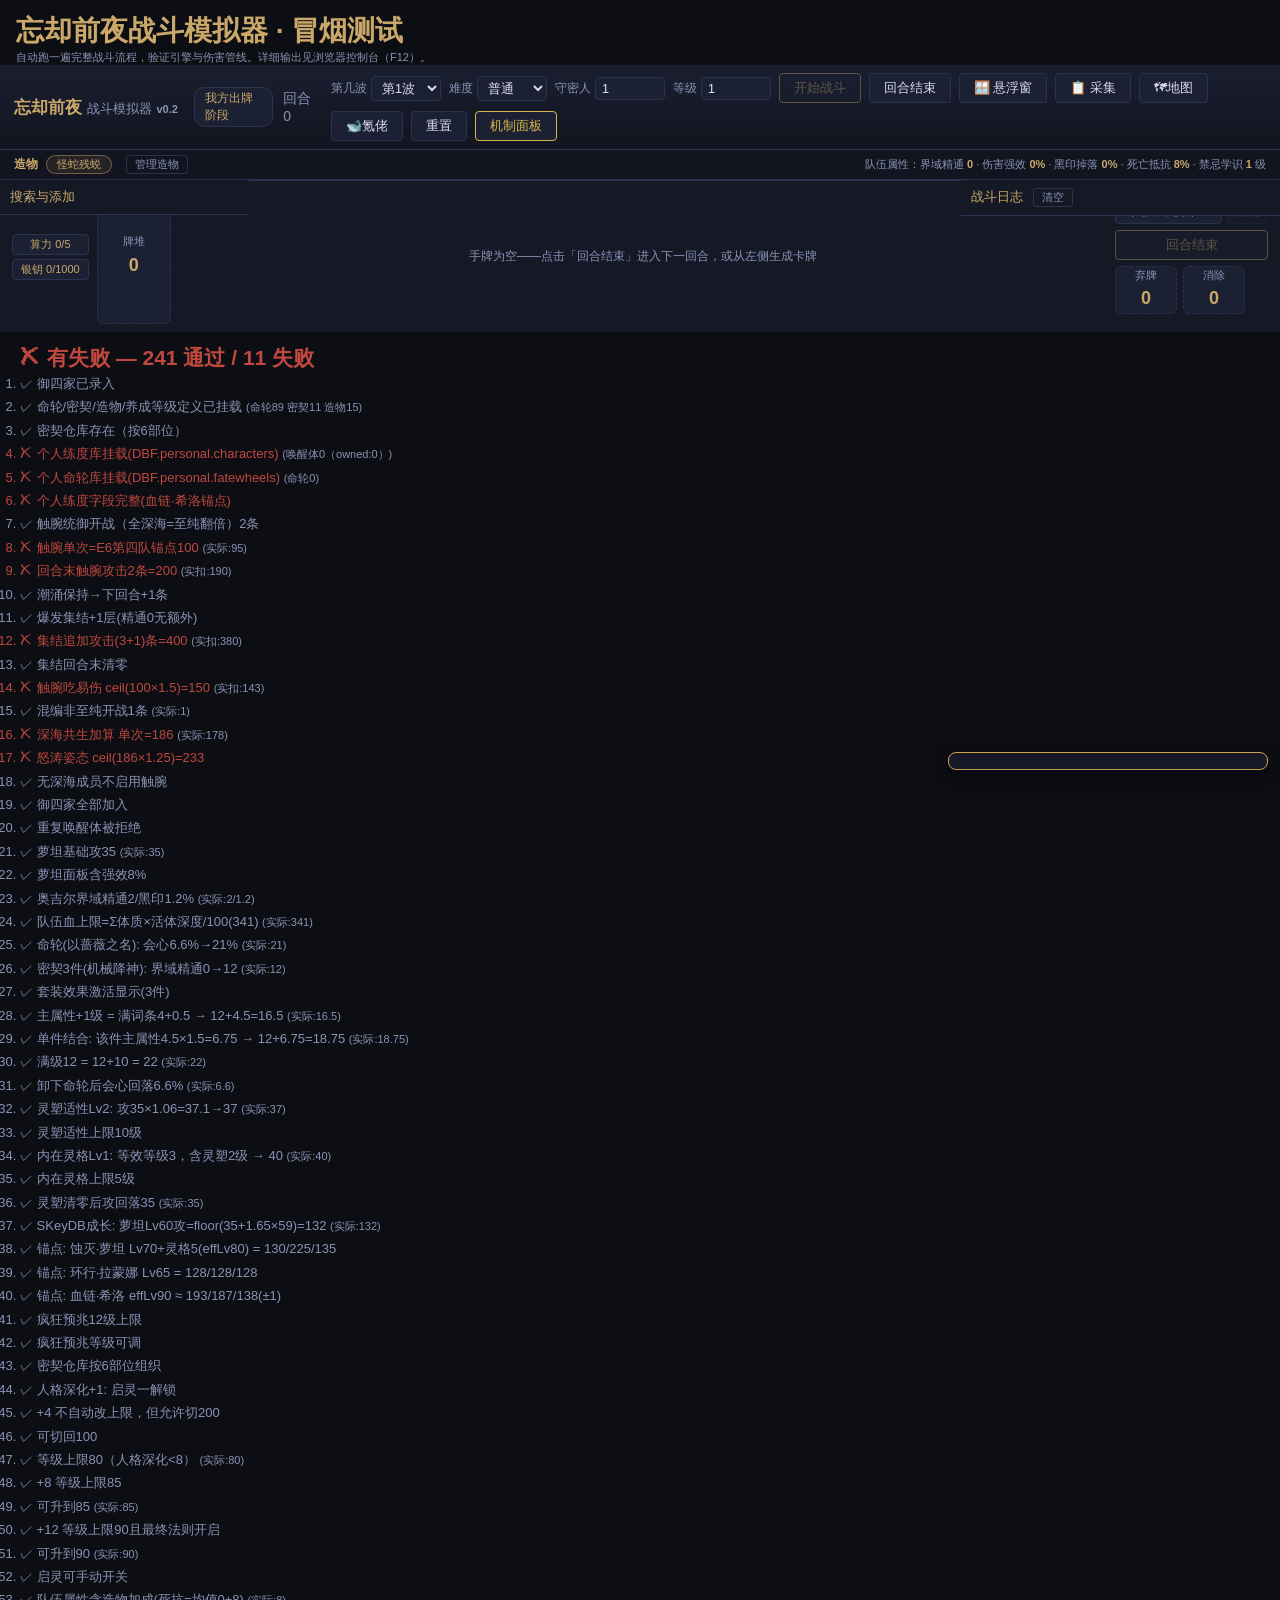
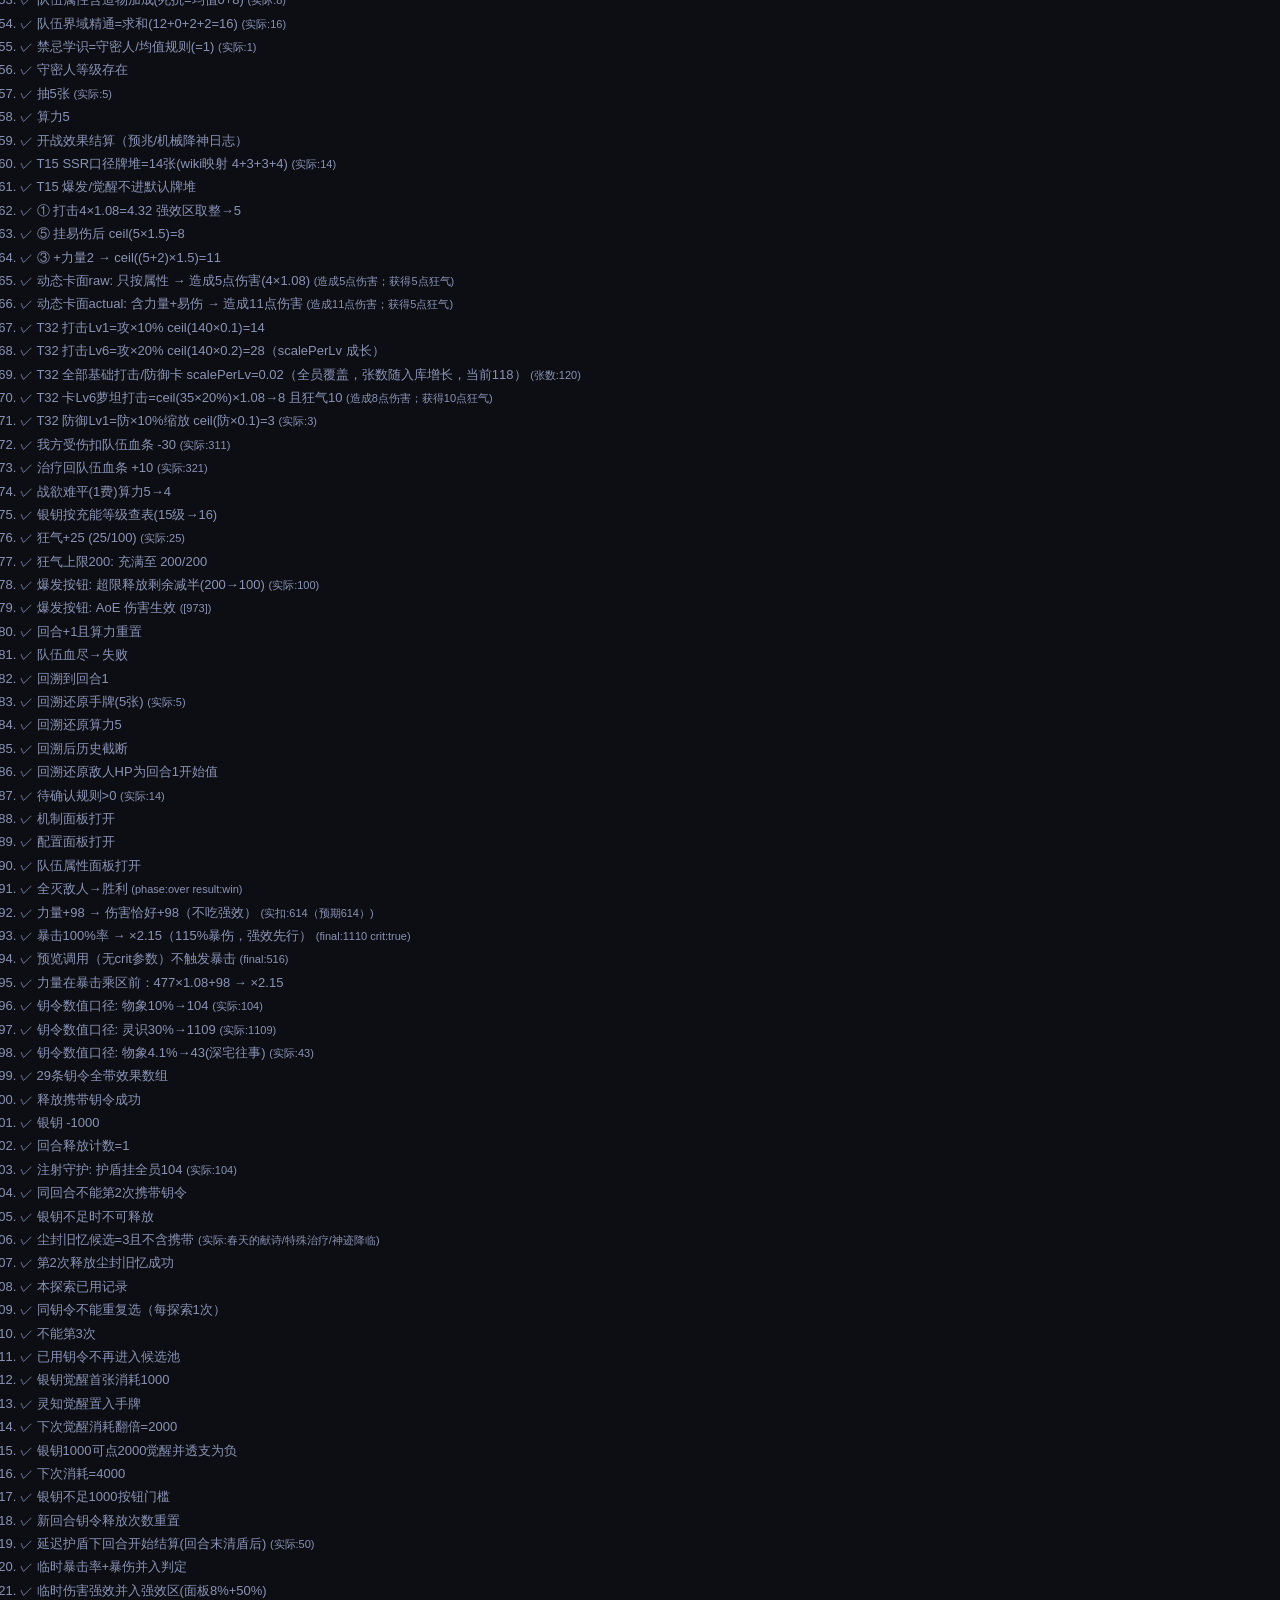
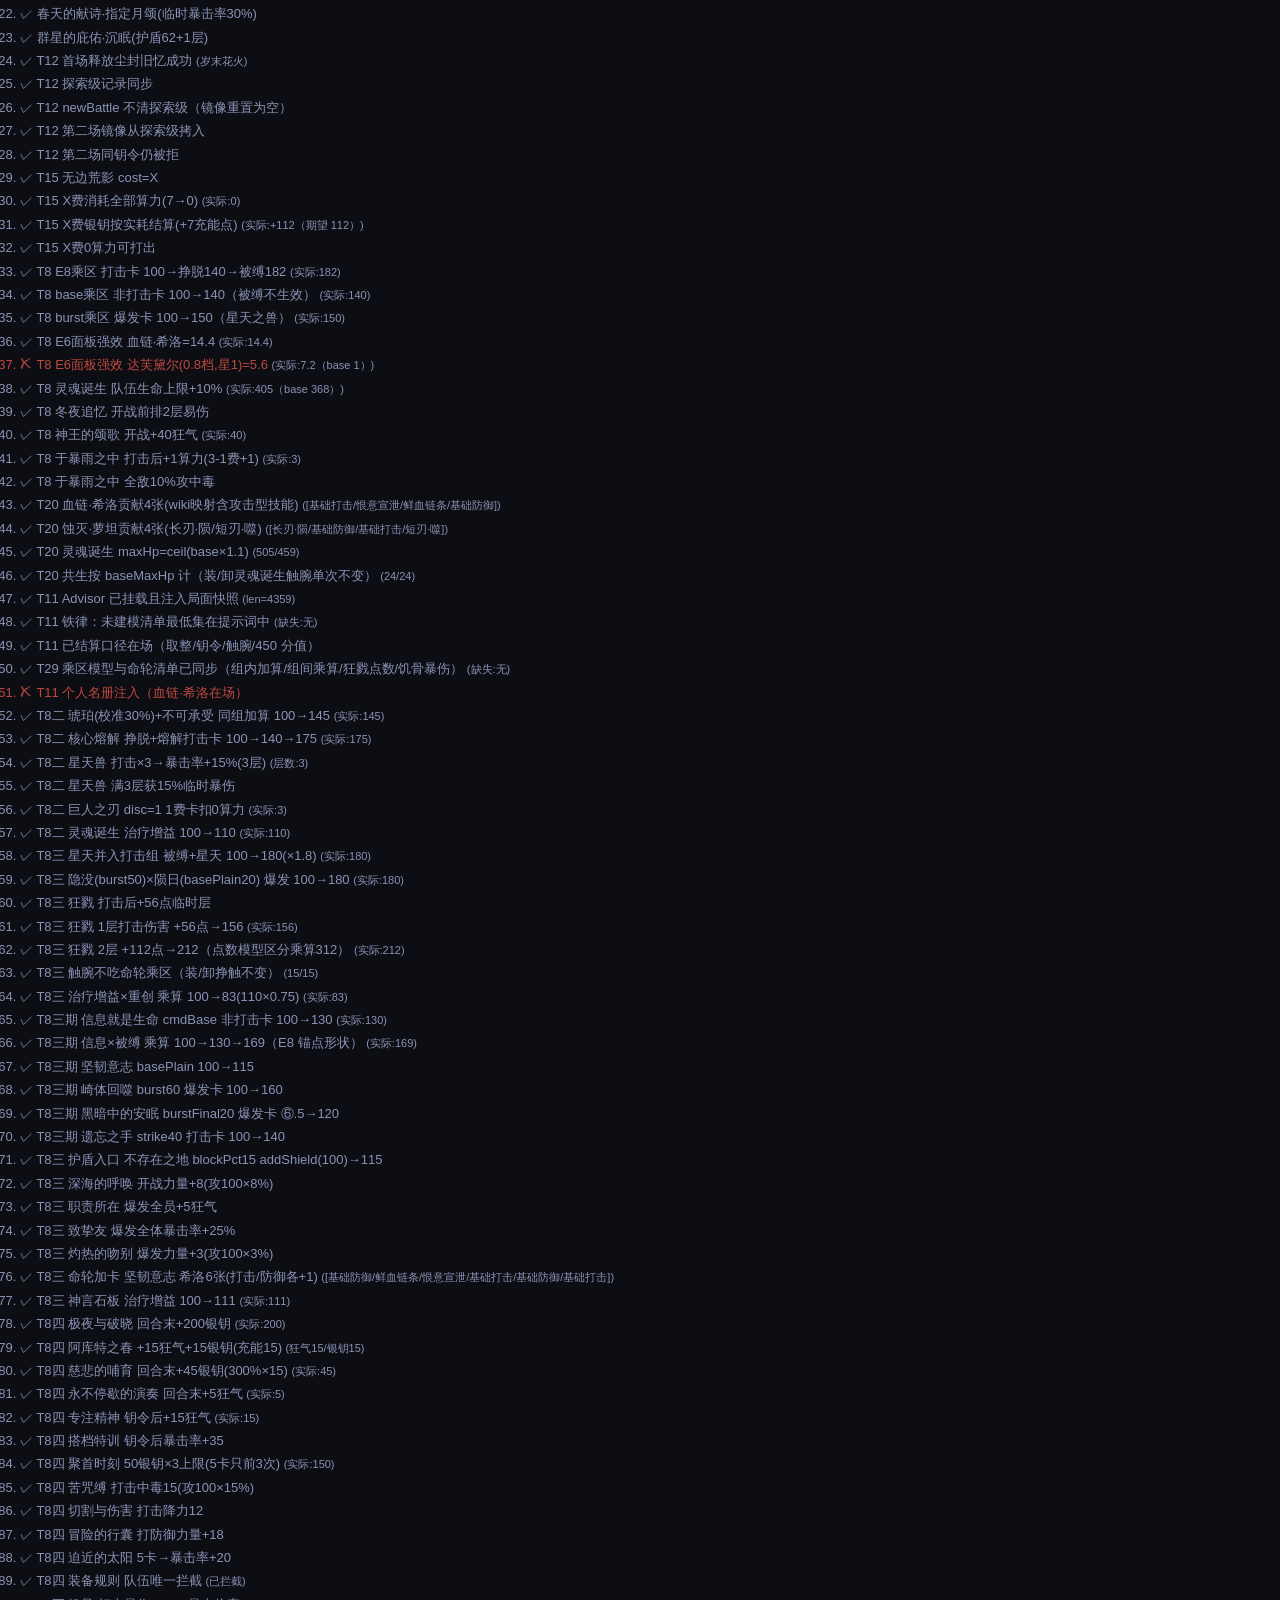
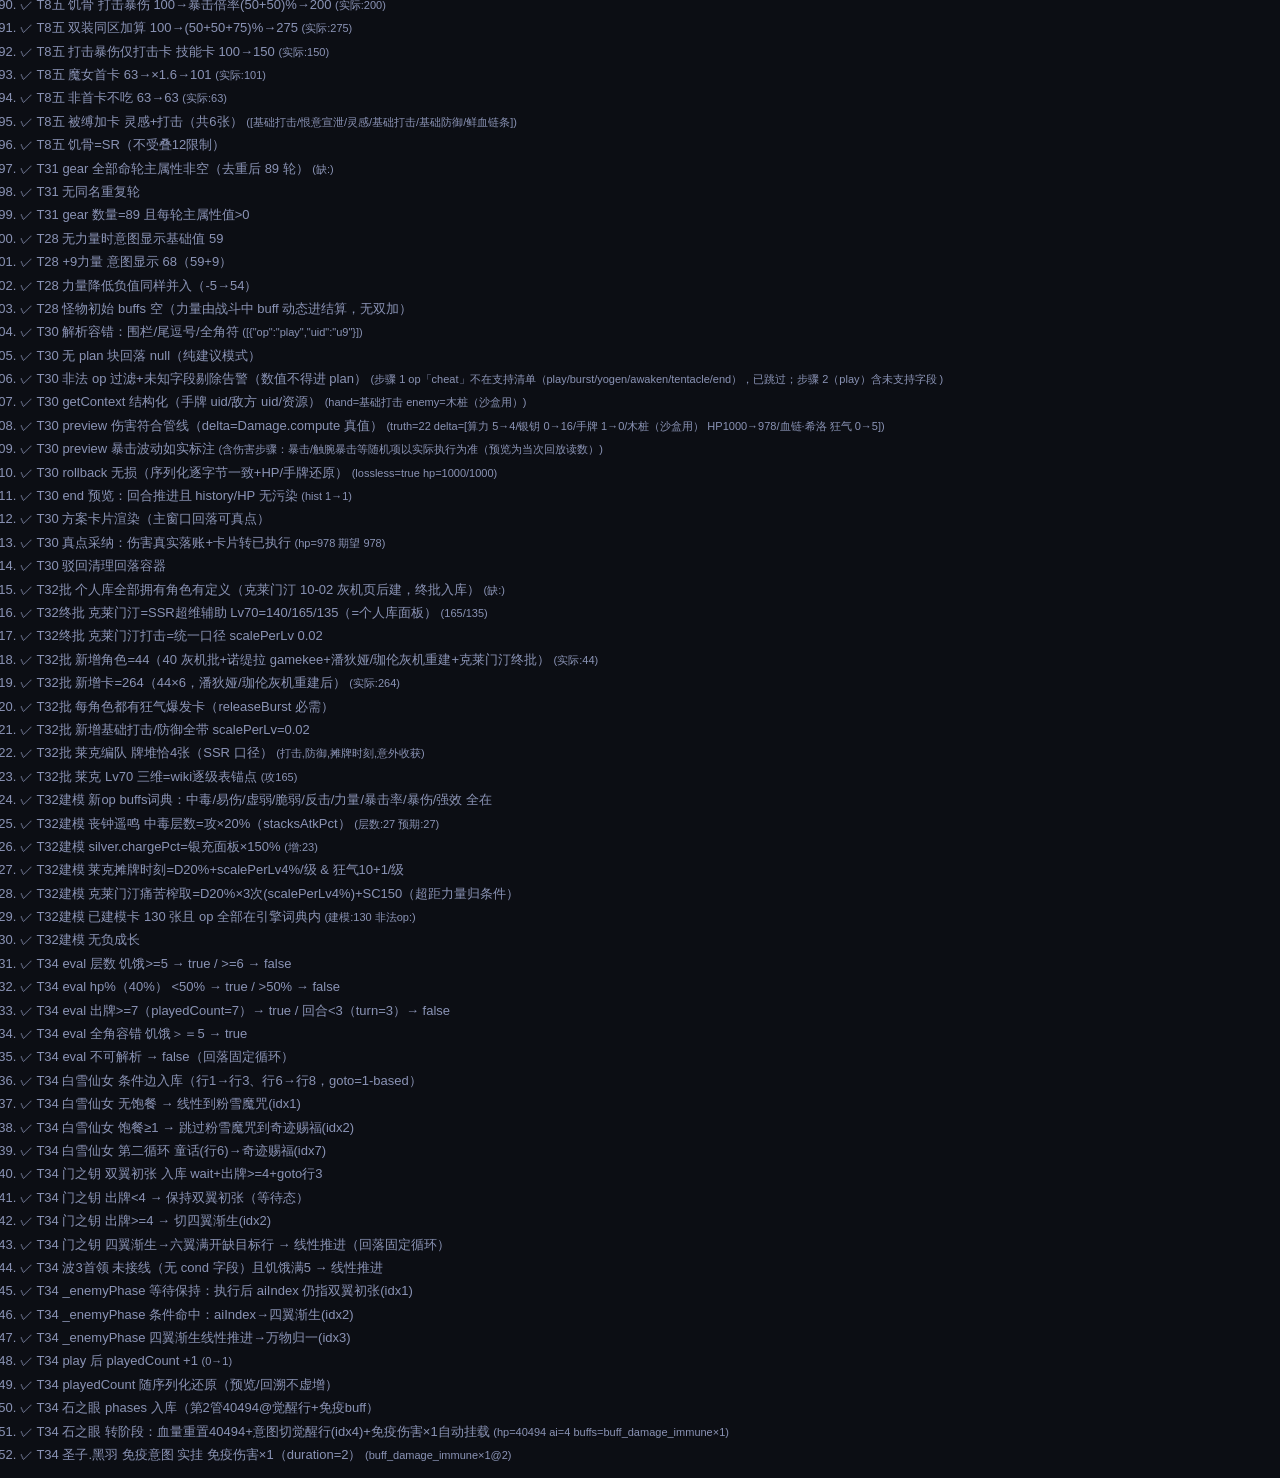
==== test.html @ ec48785a "忘却前夜战斗模拟器 · 开源首提交 纯前端本地战斗模拟器：引擎（伤害管线/命轮乘区/钥令/触腕/关卡系统） + 伴随悬浮窗（采集/地图/AI 顾问/推荐-模拟-采纳闭环）+ 60 角色/376 卡 w" ====
<!DOCTYPE html>
<html lang="zh-CN">
<head>
<meta charset="UTF-8">
<meta name="viewport" content="width=device-width, initial-scale=1.0">
<title>忘却前夜战斗模拟器 · 冒烟测试</title>
<link rel="stylesheet" href="css/style.css">
</head>
<body style="overflow:auto">

<h1 style="color:var(--gold);padding:12px 16px 0">忘却前夜战斗模拟器 · 冒烟测试</h1>
<p class="dim" style="padding:0 16px">自动跑一遍完整战斗流程，验证引擎与伤害管线。详细输出见浏览器控制台（F12）。</p>

<!-- 复用主页面完整 DOM 结构，保证测试环境与真实运行一致 -->
<header id="topbar">
  <div class="brand">忘却前夜 <span class="sub">战斗模拟器</span> <span class="ver">v0.2</span></div>
  <div class="battle-info">
    <span id="phase-display" class="phase-chip">准备阶段</span>
    <span id="turn-display">回合 0</span>
  </div>
  <div class="controls">
    <label class="ctl">第几波
      <select id="wave-select">
        <option value="1">第1波</option>
        <option value="2">第2波</option>
        <option value="3">第3波</option>
        <option value="4">第4波</option>
        <option value="5">第5波</option>
      </select>
    </label>
    <label class="ctl">难度
      <select id="difficulty-select">
        <option value="normal">普通</option>
        <option value="hard">困难</option>
        <option value="nightmare">噩梦癫狂</option>
      </select>
    </label>
    <label class="ctl">守密人 <input id="keeper-input" type="number" min="1" max="90" value="1"></label>
    <label class="ctl">等级 <input id="level-input" type="number" min="1" max="90" value="1"></label>
    <button id="btn-start-battle" class="btn primary">开始战斗</button>
    <button id="btn-end-turn" class="btn" disabled>回合结束</button>
    <button id="btn-pip" class="btn" title="游戏伴随悬浮窗（手牌数值/爆发时机/AI问答）">🪟 悬浮窗</button>
    <button id="btn-collector" class="btn" title="数据采集悬浮窗（怪物/卡牌/面板实测记录）">📋 采集</button>
    <button id="btn-map" class="btn" title="地图沙盘（六边形探索图：怪物/事件/商店/门扉）">🗺地图</button>
    <button id="btn-whale" class="btn" title="氪佬模式：新增唤醒体按理论最高配置，点击同时拉满现有">🐋氪佬</button>
    <button id="btn-reset" class="btn">重置</button>
    <button id="btn-mechanics" class="btn warn">机制面板</button>
  </div>
</header>

<div id="relic-bar">
  <span class="relic-title">造物</span>
  <div id="relic-slots"></div>
  <button id="btn-relic-manage" class="mini-btn">管理造物</button>
  <span id="team-stats-chip" class="dim" title="队伍属性：来自角色/命轮/密契/造物汇总（点击查看明细）" style="margin-left:auto;cursor:pointer"></span>
</div>

<main id="layout">
  <aside id="search-panel">
    <div class="panel-title">搜索与添加</div>
    <div class="tabs" id="search-tabs">
      <button class="tab active" data-tab="characters">唤醒体</button>
      <button class="tab" data-tab="cards">卡牌</button>
      <button class="tab" data-tab="enemies">怪物</button>
    </div>
    <input id="search-input" type="text" placeholder="输入关键字搜索…">
    <div id="search-results" class="search-results"></div>
  </aside>
  <section id="battlefield">
    <div class="zone" id="ally-zone">
      <div class="zone-title">我方</div>
      <div id="team-hp-box">
        <div id="team-resources" class="team-resources"></div>
        <div class="bar-track team-hp-track">
          <div class="bar-fill hp" id="team-hp-fill" style="width:100%"></div>
          <div class="bar-text" id="team-hp-text">队伍生命 0 / 0</div>
        </div>
        <div id="team-shield-chip"></div>
      </div>
      <div class="units column" id="ally-list"></div>
    </div>
    <div class="zone" id="enemy-zone">
      <div class="zone-title">敌方</div>
      <div class="units column" id="enemy-list"></div>
    </div>
  </section>
  <aside id="log-panel">
    <div class="panel-title">战斗日志 <button id="btn-clear-log" class="mini-btn">清空</button></div>
    <div id="log-list"></div>
  </aside>
</main>

<footer id="hand-zone">
  <div class="resource-col">
    <div class="res-chip" id="energy-display">算力 -</div>
    <div class="res-chip" id="silver-display">银钥 0/1000</div>
  </div>
  <div class="pile-wrap">
    <div class="pile" id="draw-pile">牌堆<br><b>0</b></div>
  </div>
  <div id="hand-list"></div>
  <div class="end-col">
    <div class="rollback-row" title="回到第几回合开始（含当时手牌）">
      <select id="rollback-select" class="rollback-select"></select>
      <button id="btn-rollback" class="btn" disabled>回溯</button>
    </div>
    <button id="btn-end-turn" class="btn primary end-btn" disabled>回合结束</button>
    <div class="pile-row">
      <div class="pile" id="discard-pile">弃牌<br><b>0</b></div>
      <div class="pile" id="exhaust-pile">消除<br><b>0</b></div>
    </div>
  </div>
</footer>


<!-- 地图沙盘面板（与采集窗数据互通） -->
<div id="map-panel" class="map-panel" style="display:none">
  <div class="map-head">
    <span style="color:var(--gold)">🗺 地图沙盘</span>
    <button class="mini-btn" data-mode="walk" title="点击相邻格移动；怪物格=进入战斗">行走</button>
    <button class="mini-btn" data-mode="cycle" title="点空位加格/循环内容">放内容</button>
    <button class="mini-btn" data-mode="once" title="切换格子只走一次">只走一次</button>
    <button class="mini-btn" data-mode="del" title="点格子删除">删除</button>
    <button class="mini-btn" data-mode="name" title="给怪物格命名">命名</button>
    <button id="map-close" class="mini-btn" style="margin-left:auto">✕关闭</button>
    <button id="col-mode-edit" class="mini-btn" title="编辑地块：添加/右键选类型/双击填内容">沙盘</button>
    <button id="col-mode-use" class="mini-btn" title="按格子行走：点击相邻格移动">使用</button>
    <button id="col-keys" class="mini-btn" style="display:none" title="锈蚀钥匙：事件获得，最多一把，开门不消耗">🔑无</button>
    <span id="col-map-shift" class="mini-tools" style="display:none">整图平移
      <input id="col-shift-dx" class="col-in" style="flex:0 0 40px" value="0" title="行偏移（正=向下）">
      <input id="col-shift-dy" class="col-in" style="flex:0 0 40px" value="0" title="列偏移（正=向右）">
      <button id="col-map-shift-go" class="mini-btn" title="全部格子按行/列偏移平移（越界丢弃）">↦平移</button>
    </span>
  </div>
  <div class="map-info" id="map-info"></div>
  <div class="hexmap-wrap"><div class="hexmap" id="col-hexmap"></div></div>
  <div id="col-status" class="dim" style="padding:2px 8px;font-size:11px;min-height:16px"></div>
</div>
<div id="modal-root"></div>
<div id="test-summary" style="padding:12px 20px"></div>

<script src="data/terms.js"></script>
<script src="data/buffs.js"></script>
<script src="data/growth.js"></script>
<script src="data/wiki.js"></script>
<script src="data/wiki-wheels.js"></script>
<script src="data/characters.js"></script>
<script src="data/cards.js"></script>
<script src="data/enemies.js"></script>
<script src="data/fatewheels.js"></script>
<script src="data/pacts.js"></script>
<script src="data/yogens.js"></script>
<script src="data/realms.js"></script>
<script src="data/relics.js"></script>
<script src="data/personal/characters.js"></script>
<script src="data/personal/fatewheels.js"></script>
<script src="js/engine/state.js"></script>
<script src="js/engine/buffs.js"></script>
<script src="js/engine/cards.js"></script>
<script src="js/engine/damage.js"></script>
<script src="js/engine/tentacle.js"></script>
<script src="js/engine/wheels.js"></script>
<script src="js/engine/turn.js"></script>
<script src="js/engine/yogen.js"></script>
<script src="js/ui/log.js"></script>
<script src="js/ui/board.js"></script>
<script src="js/ui/hand.js"></script>
<script src="js/ui/search.js"></script>
<script src="js/ui/gear.js"></script>
<script src="js/ui/yogen.js"></script>
<script src="js/ui/mechanics.js"></script>
<script src="js/ai/advisor.js"></script>
<script src="js/ai/executor.js"></script>
<script src="js/ui/pip.js"></script>
<script src="lib/html2canvas.min.js"></script>
<script src="js/ui/hexmap.js"></script>
<script src="js/ui/map.js"></script>
<script src="js/ui/collector.js"></script>
<script src="js/main.js"></script>
<script src="test/run.js"></script>
</body>
</html>
---- css/style.css ----
/* ===== 忘却前夜 战斗模拟器 v0.1 ===== */
:root {
  --bg: #0c0e14;
  --panel: #151926;
  --panel2: #1b2032;
  --border: #2b3350;
  --text: #d8dced;
  --text-dim: #8a93b5;
  --gold: #c9a86a;
  --purple: #8b7ec8;
  --red: #c0483e;
  --green: #5da97a;
  --blue: #4f83c2;
  --yellow: #d8b74a;
  --buff-color: #6fc48f;
  --debuff-color: #c46f9a;
}
* { box-sizing: border-box; margin: 0; padding: 0; }
html, body { height: 100%; }
body {
  background: var(--bg);
  color: var(--text);
  font-family: "Microsoft YaHei", "PingFang SC", sans-serif;
  font-size: 14px;
  display: flex;
  flex-direction: column;
  overflow: hidden;
}

/* ===== 顶栏 ===== */
#topbar {
  display: flex; align-items: center; gap: 16px;
  padding: 8px 14px;
  background: linear-gradient(180deg, #1a1f30, #12151f);
  border-bottom: 1px solid var(--border);
  flex: 0 0 auto;
}
.brand { font-size: 17px; font-weight: bold; color: var(--gold); white-space: nowrap; }
.brand .sub { font-size: 13px; color: var(--text-dim); font-weight: normal; }
.brand .ver { font-size: 11px; color: var(--text-dim); }
.battle-info { display: flex; gap: 10px; align-items: center; }
#turn-display { color: var(--text-dim); }
.phase-chip {
  background: var(--panel2); border: 1px solid var(--border);
  padding: 2px 10px; border-radius: 10px; font-size: 12px; color: var(--gold);
}
.controls { margin-left: auto; display: flex; gap: 8px; align-items: center; flex-wrap: wrap; }
.ctl { color: var(--text-dim); font-size: 12px; display: flex; align-items: center; gap: 4px; }
.ctl select, .ctl input {
  background: var(--panel2); color: var(--text); border: 1px solid var(--border);
  border-radius: 4px; padding: 3px 6px; width: 70px;
}
.btn {
  background: var(--panel2); color: var(--text); border: 1px solid var(--border);
  padding: 5px 14px; border-radius: 4px; cursor: pointer; font-size: 13px;
}
.btn:hover:not(:disabled) { border-color: var(--gold); color: var(--gold); }
.btn:disabled { opacity: 0.4; cursor: not-allowed; }
.btn.primary { border-color: var(--gold); color: var(--gold); }
.btn.warn { border-color: var(--yellow); color: var(--yellow); }
.mini-btn {
  background: none; border: 1px solid var(--border); color: var(--text-dim);
  font-size: 11px; padding: 1px 8px; border-radius: 3px; cursor: pointer; margin-left: 6px;
}
.mini-btn:hover { color: var(--gold); border-color: var(--gold); }

/* ===== 造物栏 ===== */
#relic-bar {
  display: flex; align-items: center; gap: 8px;
  padding: 5px 14px; background: #12151f;
  border-bottom: 1px solid var(--border); flex: 0 0 auto; font-size: 12px;
}
.relic-title { color: var(--gold); font-weight: bold; }
#relic-slots { display: flex; gap: 6px; flex-wrap: wrap; }
.relic-chip {
  background: rgba(201,168,106,.1); border: 1px solid rgba(201,168,106,.45);
  color: var(--gold); border-radius: 10px; padding: 1px 10px; cursor: pointer; font-size: 11px;
}
.relic-chip:hover { background: rgba(201,168,106,.22); }
#team-stats-chip b { color: var(--gold); }

/* ===== 三栏布局 ===== */
#layout { display: flex; flex: 1 1 auto; min-height: 0; }
.panel-title {
  padding: 8px 10px; font-size: 13px; color: var(--gold);
  border-bottom: 1px solid var(--border); background: var(--panel);
  position: sticky; top: 0; z-index: 2;
}

/* 左：搜索面板 */
#search-panel {
  width: 250px; flex: 0 0 auto; background: var(--panel);
  border-right: 1px solid var(--border); display: flex; flex-direction: column;
}
.tabs { display: flex; border-bottom: 1px solid var(--border); }
.tab {
  flex: 1; background: none; border: none; color: var(--text-dim);
  padding: 7px 2px; cursor: pointer; font-size: 12px; border-bottom: 2px solid transparent;
}
.tab.active { color: var(--gold); border-bottom-color: var(--gold); }
#search-input {
  margin: 8px; padding: 6px 8px; background: var(--panel2);
  border: 1px solid var(--border); border-radius: 4px; color: var(--text);
}
.search-results { flex: 1; overflow-y: auto; padding: 0 8px 8px; }
.search-item {
  background: var(--panel2); border: 1px solid var(--border); border-radius: 5px;
  padding: 7px 9px; margin-bottom: 6px; cursor: pointer; font-size: 12px;
}
.search-item:hover { border-color: var(--gold); }
.search-item .si-name { font-size: 13px; color: var(--text); }
.search-item .si-meta { color: var(--text-dim); margin-top: 2px; }
.search-item .si-tag {
  display: inline-block; font-size: 10px; padding: 0 5px; border-radius: 3px;
  margin-right: 4px; background: #262c44; color: var(--text-dim);
}
.si-tag.r-SSR { background: #4a3a1a; color: var(--gold); }
.si-tag.r-SR { background: #3a2a4a; color: var(--purple); }
.si-tag.r-R { background: #2a3a4a; color: var(--blue); }
.search-item .add-btn {
  float: right; background: var(--gold); color: #1a1408; border: none;
  border-radius: 3px; padding: 1px 8px; cursor: pointer; font-size: 11px;
}
.search-empty { color: var(--text-dim); text-align: center; padding: 20px 0; font-size: 12px; }

/* 中：战场（我方左列 · 敌方右列） */
#battlefield {
  flex: 1 1 auto; display: flex; gap: 10px;
  padding: 12px; overflow: hidden; min-width: 0;
}
#battlefield .zone {
  flex: 1 1 0; min-width: 0; overflow-y: auto; padding: 0 4px;
}
.zone-title { color: var(--text-dim); font-size: 12px; margin-bottom: 6px; }
.zone-hint { font-size: 11px; opacity: 0.6; }

/* 竖列单位排布（我方：4个刚好占满一列不滚动） */
.units.column { display: flex; flex-direction: column; gap: 6px; align-items: stretch; }
.unit.column-unit { width: 100%; }
#ally-zone { display: flex; flex-direction: column; overflow: hidden; }
#ally-list { flex: 1 1 auto; min-height: 0; }
.unit.ally.column-unit { flex: 1 1 0; min-height: 0; overflow: hidden; padding: 6px 8px; }
.unit.ally .u-menu button { font-size: 10px; padding: 0 4px; }
.unit.ally .hp-bar { margin-top: 4px; }
.unit.ally .bar-track { height: 12px; }
.unit.ally .bar-text { font-size: 10px; line-height: 12px; }
.unit.ally .buff-row { margin-top: 4px; min-height: 14px; }
.unit.ally .u-lv { font-size: 10px; }
.unit.ally .u-gear { font-size: 10px; }
.unit.ally .guku-row { margin-top: 4px; }
.unit.ally .burst-btn { font-size: 10px; padding: 1px 4px; }

/* 队伍共享血条 */
#team-hp-box { margin-bottom: 8px; }
#team-hp-box .bar-track { height: 20px; border: 1px solid #3a2020; }
#team-hp-box .bar-fill.hp { background: linear-gradient(90deg, #7a2018, #d04a3a); }
#team-hp-box .bar-text { line-height: 20px; font-size: 12px; }
#team-shield-chip { display: block; min-height: 4px; }

/* 角色卡装备摘要行 */
.u-gear { margin-top: 3px; font-size: 11px; }

/* 单位卡 */
.unit {
  width: 230px; background: var(--panel); border: 1px solid var(--border);
  border-radius: 8px; padding: 9px; position: relative; flex: 0 0 auto;
}
.unit.ally { border-left: 3px solid var(--gold); }
.unit.enemy { border-left: 3px solid var(--red); }
.unit.targetable { outline: 2px solid var(--purple); cursor: crosshair; }
.unit.selected-source { outline: 2px solid var(--blue); }
.unit .u-head { display: flex; align-items: baseline; gap: 6px; }
.unit .u-name { font-size: 14px; font-weight: bold; }
.unit .u-lv { font-size: 11px; color: var(--text-dim); }
.unit .u-menu {
  position: absolute; top: 6px; right: 6px; display: flex; gap: 3px; opacity: 0.35;
}
.unit:hover .u-menu { opacity: 1; }
.u-menu button {
  background: var(--panel2); border: 1px solid var(--border); color: var(--text-dim);
  font-size: 11px; border-radius: 3px; padding: 1px 5px; cursor: pointer;
}
.u-menu button:hover { color: var(--gold); border-color: var(--gold); }

/* 血条 */
.hp-bar { margin-top: 7px; }
.bar-track { background: #0a0c12; border-radius: 4px; height: 14px; position: relative; overflow: hidden; border: 1px solid #000; }
.bar-fill { height: 100%; transition: width 0.25s; }
.bar-fill.hp { background: linear-gradient(90deg, #8e2f28, var(--red)); }
.bar-fill.guku1 { background: linear-gradient(90deg, #8a7422, var(--yellow)); position: absolute; inset: 0 auto 0 0; }
.bar-fill.guku2 { background: linear-gradient(90deg, #8e2f28, #e05545); position: absolute; inset: 0 auto 0 0; opacity: 0.92; }
.bar-track.has-2 { position: relative; }
.bar-text {
  position: absolute; inset: 0; text-align: center; font-size: 10px; line-height: 14px;
  color: #fff; text-shadow: 0 1px 2px #000;
}
.shield-chip {
  display: inline-block; margin-top: 3px; font-size: 11px; color: var(--blue);
  background: rgba(79,131,194,.12); border: 1px solid rgba(79,131,194,.4);
  border-radius: 3px; padding: 0 6px;
}

/* buff/debuff 图标行 */
.buff-row { margin-top: 6px; display: flex; flex-wrap: wrap; gap: 4px; min-height: 20px; }
.buff-icon {
  font-size: 11px; padding: 1px 6px; border-radius: 3px; cursor: pointer;
  background: rgba(111,196,143,.12); border: 1px solid rgba(111,196,143,.45); color: var(--buff-color);
}
.buff-icon.debuff { background: rgba(196,111,154,.12); border-color: rgba(196,111,154,.45); color: var(--debuff-color); }
.buff-icon.unknown-rule { border-style: dashed; box-shadow: 0 0 4px rgba(216,183,74,.5); }
.buff-icon .stk { font-weight: bold; }

/* 意图 */
.intent { margin-top: 6px; font-size: 11px; color: var(--yellow); }
.tentacle-chip {
  margin-top: 4px; font-size: 11px; color: #6aa8c4;
  border: 1px dashed #3a6a80; border-radius: 3px; padding: 0 6px; display: inline-block;
}

/* 伤害飘字 */
.float-dmg {
  position: absolute; left: 50%; top: 40%; transform: translateX(-50%);
  font-size: 22px; font-weight: bold; color: #ff6a5a; pointer-events: none;
  animation: floatUp 1s ease-out forwards; text-shadow: 0 2px 4px #000; z-index: 5;
}
.float-dmg.heal { color: #7ada9a; }
.float-dmg.shield { color: #7ab2ff; }
@keyframes floatUp {
  0% { opacity: 1; transform: translate(-50%, 0); }
  100% { opacity: 0; transform: translate(-50%, -40px); }
}

/* 右：日志 */
#log-panel {
  width: 320px; flex: 0 0 auto; background: var(--panel);
  border-left: 1px solid var(--border); display: flex; flex-direction: column;
}
#log-list { flex: 1; overflow-y: auto; padding: 8px; font-size: 12px; }
.log-line { padding: 3px 6px; border-left: 2px solid var(--border); margin-bottom: 4px; color: var(--text-dim); line-height: 1.5; }
.log-line.sys { border-left-color: var(--gold); color: var(--gold); }
.log-line.turn { border-left-color: var(--purple); color: var(--purple); }
.log-line.dmg { border-left-color: var(--red); color: var(--text); }
.log-line.good { border-left-color: var(--green); color: var(--text); }
.log-line details { margin-top: 2px; }
.log-line summary { cursor: pointer; color: var(--text-dim); font-size: 11px; }
.log-steps { margin: 3px 0 0 8px; padding-left: 8px; border-left: 1px dashed var(--border); }
.log-step { display: flex; justify-content: space-between; gap: 8px; }
.log-step .contrib { color: var(--text); }
.log-step.unknown .contrib { color: var(--yellow); }
.log-warn { color: var(--yellow); font-size: 11px; }

/* 底部：资源（算力/银钥）与牌堆 */
.resource-col {
  flex: 0 0 auto; display: flex; flex-direction: column; gap: 4px; justify-content: center;
}
.res-chip {
  background: var(--panel2); border: 1px solid var(--border); border-radius: 4px;
  color: var(--gold); font-size: 11px; padding: 2px 8px; white-space: nowrap; text-align: center;
}
.res-chip.chip-btn { cursor: pointer; }
.res-chip.chip-btn:hover { border-color: var(--gold); }
/* 银钥满1000且可释放钥令：金色高亮提示 */
.res-chip.ready {
  border-color: var(--gold); color: var(--gold);
  box-shadow: 0 0 8px rgba(216,183,74,.45); animation: silver-pulse 1.6s ease-in-out infinite;
}
@keyframes silver-pulse {
  0%, 100% { box-shadow: 0 0 4px rgba(216,183,74,.3); }
  50% { box-shadow: 0 0 10px rgba(216,183,74,.6); }
}
.pile-wrap { flex: 0 0 auto; display: flex; align-items: stretch; }
.end-col {
  flex: 0 0 auto; display: flex; flex-direction: column; gap: 6px; justify-content: center;
}
.end-btn { width: 100%; }
.pile-row { display: flex; gap: 6px; }
.pile-row .pile { width: 62px; }

/* 狂气条 + 爆发按钮 */
.guku-row { display: flex; gap: 5px; align-items: center; margin-top: 7px; }
.guku-row .guku-bar { flex: 1 1 auto; margin-top: 0; }
.burst-btn {
  flex: 0 0 auto; background: rgba(216,183,74,.12); border: 1px solid rgba(216,183,74,.5);
  color: var(--yellow); border-radius: 4px; font-size: 11px; padding: 2px 6px; cursor: pointer;
  white-space: nowrap;
}
.burst-btn:hover:not(.disabled) { background: rgba(216,183,74,.28); }
.burst-btn.disabled { opacity: 0.35; cursor: not-allowed; }

/* 回溯控件 */
.rollback-row { display: flex; gap: 4px; }
.rollback-select {
  flex: 1 1 auto; min-width: 0; background: var(--panel2); color: var(--text);
  border: 1px solid var(--border); border-radius: 4px; font-size: 11px; padding: 3px 4px;
}
#btn-rollback { padding: 3px 8px; font-size: 12px; }

/* 队伍公共资源（触腕/熔炉等界域效果） */
.team-resources { display: flex; gap: 6px; flex-wrap: wrap; margin-bottom: 4px; min-height: 18px; }
.res-chip-mini {
  font-size: 11px; padding: 1px 8px; border-radius: 10px; cursor: pointer;
  background: rgba(106,168,196,.12); border: 1px solid rgba(106,168,196,.45); color: #6aa8c4;
}
.res-chip-mini:hover { background: rgba(106,168,196,.25); }

/* 界域四色 */
.realm-Chaos, .realm-混沌 { color: var(--gold); }
.realm-深海 { color: var(--blue); }
.realm-血肉 { color: var(--red); }
.realm-超维 { color: var(--purple); }
.realm-chip { font-weight: bold; }

/* ===== 底部手牌 ===== */
#hand-zone {
  flex: 0 0 auto; display: flex; align-items: stretch; gap: 8px;
  padding: 8px 12px; background: var(--panel); border-top: 1px solid var(--border);
  min-height: 152px;
}
.pile {
  width: 74px; flex: 0 0 auto; background: var(--panel2); border: 1px dashed var(--border);
  border-radius: 6px; display: flex; flex-direction: column; align-items: center; justify-content: center;
  color: var(--text-dim); font-size: 11px; cursor: pointer; text-align: center; line-height: 1.6;
}
.pile b { font-size: 18px; color: var(--gold); }
.pile:hover { border-color: var(--gold); }
#hand-list { flex: 1; display: flex; gap: 8px; align-items: center; overflow-x: auto; padding: 2px; }

/* 卡牌 */
.card {
  width: 128px; min-height: 108px; flex: 0 0 auto; position: relative;
  background: linear-gradient(160deg, #20263c, #171b2b);
  border: 1px solid var(--border); border-radius: 8px; padding: 7px 8px 6px;
  cursor: pointer; transition: transform 0.12s, border-color 0.12s; font-size: 11px;
}
.card:hover { transform: translateY(-6px); border-color: var(--gold); }
.card.playable-selected { outline: 2px solid var(--purple); }
.card .c-cost {
  position: absolute; top: -1px; left: -1px; width: 22px; height: 22px;
  background: radial-gradient(circle, #2b3350, #1a1f30); border: 1px solid var(--gold);
  border-radius: 50%; text-align: center; line-height: 20px; color: var(--gold);
  font-weight: bold; font-size: 12px;
}
.card .c-name { font-size: 12px; font-weight: bold; margin-left: 16px; color: var(--text); }
.card .c-type { color: var(--text-dim); font-size: 10px; margin: 2px 0 4px 16px; }
.card .c-text { color: var(--text); line-height: 1.45; }
.card .c-dyn { color: var(--gold); line-height: 1.45; }
.card .c-orig {
  color: var(--text-dim); font-size: 10px; line-height: 1.35; margin-top: 2px;
  display: -webkit-box; -webkit-line-clamp: 2; -webkit-box-orient: vertical; overflow: hidden;
}
.card .c-exhaust-btn {
  position: absolute; top: 3px; right: 3px; width: 17px; height: 17px; line-height: 15px;
  background: rgba(192,72,62,.15); border: 1px solid rgba(192,72,62,.6); color: var(--red);
  border-radius: 50%; font-size: 11px; text-align: center; cursor: pointer; opacity: 0;
}
.card:hover .c-exhaust-btn { opacity: 1; }
.card .c-keyword { color: var(--purple); }
.card .c-warn { color: var(--yellow); font-size: 10px; }
.card.generated { border-style: dashed; }
.card.disabled { opacity: 0.45; filter: grayscale(0.6); }
.hand-empty { color: var(--text-dim); font-size: 12px; width: 100%; text-align: center; }

/* ===== 弹窗 ===== */
#modal-root .modal-mask {
  position: fixed; inset: 0; background: rgba(0,0,0,.6); z-index: 50;
  display: flex; align-items: center; justify-content: center;
}
.modal {
  background: var(--panel); border: 1px solid var(--border); border-radius: 8px;
  min-width: 420px; max-width: 720px; max-height: 80vh; display: flex; flex-direction: column;
  box-shadow: 0 8px 40px rgba(0,0,0,.6);
}
.modal .m-head {
  padding: 10px 14px; border-bottom: 1px solid var(--border);
  display: flex; align-items: center; color: var(--gold); font-weight: bold;
}
.modal .m-close { margin-left: auto; cursor: pointer; color: var(--text-dim); background: none; border: none; font-size: 16px; }
.modal .m-body { padding: 12px 14px; overflow-y: auto; font-size: 13px; line-height: 1.7; }
.modal .m-row { margin: 6px 0; }

/* 机制面板表格 */
table.mech-table { border-collapse: collapse; width: 100%; font-size: 12px; }
.mech-table th, .mech-table td { border: 1px solid var(--border); padding: 5px 8px; text-align: left; }
.mech-table th { background: var(--panel2); color: var(--gold); }
.tag { font-size: 11px; padding: 0 6px; border-radius: 3px; white-space: nowrap; }
.tag.add { background: rgba(111,196,143,.15); color: var(--buff-color); border: 1px solid rgba(111,196,143,.4); }
.tag.mul { background: rgba(139,126,200,.15); color: var(--purple); border: 1px solid rgba(139,126,200,.4); }
.tag.unknown { background: rgba(216,183,74,.15); color: var(--yellow); border: 1px dashed rgba(216,183,74,.6); }
.tag.no { background: rgba(192,72,62,.15); color: var(--red); border: 1px solid rgba(192,72,62,.4); }

/* 通用小工具 */
.dim { color: var(--text-dim); font-size: 11px; }
.warn-text { color: var(--yellow); }
::-webkit-scrollbar { width: 8px; height: 8px; }
::-webkit-scrollbar-thumb { background: var(--border); border-radius: 4px; }
::-webkit-scrollbar-track { background: transparent; }

/* ===== PiP 悬浮窗 ===== */
.pip-shell { display: flex; flex-direction: column; height: 100vh; background: var(--bg); color: var(--text); font-size: 12px; overflow: hidden; }
.pip-head { flex: 0 0 auto; padding: 6px 10px; background: #1a1f30; color: var(--gold); font-weight: bold; display: flex; align-items: center; }
.pip-close { margin-left: auto; background: none; border: none; color: var(--text-dim); cursor: pointer; font-size: 14px; }
.pip-body { flex: 1 1 auto; overflow-y: auto; padding: 8px; display: flex; flex-direction: column; gap: 6px; }
.pip-chip { display: inline-block; padding: 1px 8px; margin-right: 4px; border-radius: 10px; background: var(--panel2); border: 1px solid var(--border); font-size: 11px; }
.pip-chip.pip-ready { border-color: var(--yellow); color: var(--yellow); box-shadow: 0 0 6px rgba(216,183,74,.5); }
.pip-hpbar { position: relative; height: 16px; background: #0a0c12; border-radius: 4px; overflow: hidden; border: 1px solid #000; }
.pip-hpfill { position: absolute; inset: 0 auto 0 0; background: linear-gradient(90deg, #8e2f28, var(--red)); }
.pip-hpbar span { position: absolute; inset: 0; text-align: center; font-size: 10px; line-height: 16px; color: #fff; text-shadow: 0 1px 2px #000; }
.pip-ally { padding: 4px 6px; border: 1px solid var(--border); border-radius: 5px; background: var(--panel); }
.pip-ally.pip-burst-ready { border-color: var(--yellow); box-shadow: 0 0 5px rgba(216,183,74,.35); }
.pip-ally-top { display: flex; gap: 6px; align-items: center; }
.pip-tag-go { color: var(--yellow); font-weight: bold; font-size: 11px; }
.pip-tag-super { color: #ff7a5a; font-weight: bold; font-size: 11px; }
.pip-gukubar { position: relative; height: 8px; margin-top: 3px; background: #0a0c12; border-radius: 4px; overflow: hidden; }
.pip-gukubar i { position: absolute; inset: 0 auto 0 0; height: 100%; }
.pip-gukubar i.g1 { background: linear-gradient(90deg, #8a7422, var(--yellow)); }
.pip-gukubar i.g2 { background: linear-gradient(90deg, #8e2f28, #e05545); }
.pip-preview { margin-top: 2px; font-size: 10px; color: var(--text-dim); line-height: 1.4; }
.pip-sec-title { color: var(--gold); font-size: 11px; border-bottom: 1px dashed var(--border); padding-bottom: 2px; }
.pip-card { padding: 3px 6px; border: 1px solid var(--border); border-radius: 4px; background: var(--panel2); line-height: 1.45; }
.pip-card.pip-dim { opacity: 0.5; }
.pip-cost { display: inline-block; min-width: 14px; text-align: center; color: var(--gold); font-weight: bold; margin-right: 4px; }
.pip-dyn { color: var(--gold); }
.pip-enemy { padding: 2px 6px; background: var(--panel2); border-radius: 4px; }
.pip-chat { margin-top: 4px; border-top: 1px solid var(--border); padding-top: 6px; display: flex; flex-direction: column; gap: 4px; flex: 0 0 auto; }
.pip-chat-head { color: var(--gold); font-size: 11px; }
.pip-msgs { max-height: 180px; overflow-y: auto; background: var(--panel); border-radius: 5px; padding: 4px 6px; }
.pip-msg { font-size: 11px; line-height: 1.5; margin: 2px 0; }
.pip-msg-user { color: var(--blue); }
.pip-msg-ai { color: var(--text); }
.pip-msg-ai b { color: var(--green); }
.pip-input-row { display: flex; gap: 4px; }
.pip-input-row textarea { flex: 1 1 auto; background: var(--panel2); color: var(--text); border: 1px solid var(--border); border-radius: 4px; font-size: 11px; padding: 4px; resize: none; font-family: inherit; }
.pip-btn-send { background: rgba(201,168,106,.15); border: 1px solid var(--gold); color: var(--gold); border-radius: 4px; padding: 0 10px; cursor: pointer; font-size: 12px; }
.pip-chat-tools { display: flex; gap: 6px; align-items: center; font-size: 10px; }

/* ===== 数据采集窗 ===== */
.col-wrap { flex: 1 1 auto; min-height: 0; overflow-y: auto; }   /* 无此约束时内层滚动失效，长表单底部（多只怪的批次）被裁剪 */
.col-body { flex: 1 0 auto; padding: 8px; display: flex; flex-direction: column; gap: 6px; }
.col-cats { display: flex; gap: 4px; flex-wrap: wrap; }
.col-cat {
  background: var(--panel2); border: 1px solid var(--border); color: var(--text-dim);
  border-radius: 12px; padding: 2px 10px; cursor: pointer; font-size: 11px;
}
.col-cat.on { border-color: var(--gold); color: var(--gold); }
.col-field { display: flex; gap: 6px; align-items: center; margin: 3px 0; }
.col-lb { flex: 0 0 92px; font-size: 11px; color: var(--text-dim); }
.col-in {
  flex: 1 1 auto; min-width: 0; background: var(--panel2); color: var(--text);
  border: 1px solid var(--border); border-radius: 4px; font-size: 12px; padding: 4px 6px;
  font-family: inherit;
}
.col-in:focus { outline: none; border-color: var(--gold); }
.col-list-head { color: var(--gold); font-size: 11px; border-bottom: 1px dashed var(--border); padding-bottom: 2px; }
.col-list { max-height: 200px; overflow-y: auto; }
.col-item { display: flex; gap: 6px; align-items: center; padding: 3px 6px; font-size: 11px; border-bottom: 1px solid #1a1f30; }
.col-item b { flex: 0 1 auto; }
.col-item .dim { flex: 1 1 auto; overflow: hidden; text-overflow: ellipsis; white-space: nowrap; }

/* ===== 六边形地图（pointy-top：上下是尖角，奇数行右错半格；沙盘编辑/使用行走） ===== */
.hexmap-wrap { overflow: auto; max-height: 230px; padding: 4px 8px; }
.hexmap { display: inline-block; }
.hexrow { display: flex; gap: 3px; margin-bottom: -8px; }
.hexrow.odd { margin-left: 25px; }
.hex {
  width: 46px; height: 42px;
  clip-path: polygon(50% 0, 100% 25%, 100% 75%, 50% 100%, 0 75%, 0 25%);
  background: #1a2030; display: flex; align-items: center; justify-content: center;
  font-size: 17px; cursor: pointer; position: relative; color: #fff;
}
.hex:hover { filter: brightness(1.4); }
/* 无格子（未探开/碎裂塌陷）= 暗；点击生成的空格 = 亮（可走地块） */
.hex-empty { opacity: 0.4; background: #141824; }
.hex-emptycell { background: #3a4568; }
.hex-monster { background: #5a2a2a; }
.hex-elite { background: #7a2828; }
.hex-boss { background: #8a2050; }
.hex-event { background: #2a4a5a; }
.hex-shop { background: #4a5a2a; }
.hex-spawn { background: #4a3a6a; }
.hex-once { background: #45443a; }
.hex-tunnel { background: #4a3a2a; }
.hex-door { background: #3a3f45; }
.hex-illusion { background: #1e3d3d; }
.hex-bones { background: #635527; }
.hex-pin { background: #2a4444; }
.hex-pout { background: #2a5a44; }
.hex-key { background: #5a4a1e; }
.hex-light { background: #4a4218; }
.hex-hazard { background: #232d5e; }
.hex-mark { background: #2a5a5a; }

/* 地图右键类型菜单 */
#hex-menu { position: fixed; z-index: 9999; background: var(--panel2); border: 1px solid var(--border); border-radius: 6px;
  padding: 3px; display: flex; flex-direction: column; min-width: 100px; box-shadow: 0 4px 14px rgba(0,0,0,.5); }
#hex-menu button { background: none; border: none; text-align: left; padding: 3px 8px; font-size: 11px;
  color: var(--text); cursor: pointer; border-radius: 4px; }
#hex-menu button:hover { background: #2a3040; color: var(--gold); }
#hex-menu button.cur { color: var(--gold); }
#hex-menu button.del { color: var(--red); }
#hex-menu button svg { width: 14px; height: 14px; vertical-align: -2.5px; margin-right: 4px; color: #cfd8e8; }
#hex-menu hr { border: none; border-top: 1px dashed var(--border); margin: 2px 0; }
.hex-used { opacity: 0.35; }
.hex-used::after { content: "✕"; position: absolute; inset: 0; display: flex; align-items: center; justify-content: center; font-size: 22px; color: var(--red); font-weight: bold; }
/* 战斗格兼任出生点：蓝色内环 */
.hex-spawnflag { box-shadow: inset 0 0 0 2px #6fa0e0; }
.hex-pos.hex-spawnflag { box-shadow: inset 0 0 0 2px #6fa0e0, 0 0 8px rgba(216,183,74,.6); }
/* 右键菜单里的附加项（出生点切换） */
#hex-menu button.menu-extra { color: #9fc3f0; }
.hex-done { opacity: 0.55; }
.hex-done::after { content: "✔"; position: absolute; inset: 0; display: flex; align-items: center; justify-content: center; font-size: 20px; color: #7fce7f; font-weight: bold; text-shadow: 0 1px 2px #000; }
.hex-pos { outline: none; background: #6a5a2a; box-shadow: 0 0 8px rgba(216,183,74,.6); }
.hex svg { width: 21px; height: 21px; color: #e8edf5; filter: drop-shadow(0 1px 1px rgba(0,0,0,.45)); }
.hex u { position: absolute; bottom: 14px; font-size: 10px; color: #ffd; }
.hex i { position: absolute; left: 2px; right: 2px; bottom: 2px; font-size: 8px; line-height: 1.1; font-style: normal;
  color: #dfe6f5; text-align: center; overflow: hidden; white-space: nowrap; text-overflow: ellipsis; }
.hex:has(i) { align-items: flex-start; padding-top: 3px; }

/* 地图内小面板（事件主题选项 / 灰烬遗迹） */
.hex-panel { position: fixed; z-index: 9998; top: 42px; left: 50%; transform: translateX(-50%); width: 288px;
  background: var(--panel2); border: 1px solid var(--border); border-radius: 8px; padding: 8px;
  font-size: 11px; color: var(--text); box-shadow: 0 6px 18px rgba(0,0,0,.55); }
.hex-panel .hp-title { color: var(--gold); margin-bottom: 6px; display: flex; justify-content: space-between; align-items: center; }
.hex-panel .hp-title button { background: none; border: none; color: var(--text-dim); cursor: pointer; font-size: 12px; }
.hex-panel .hp-row { display: flex; gap: 4px; align-items: center; margin-bottom: 5px; }
.hex-panel .hp-row .col-in { min-width: 0; padding: 3px 6px; font-size: 11px; }
.hex-panel .hp-tag { font-size: 10px; padding: 2px 6px; border-radius: 8px; background: #262c3c; color: var(--gold); white-space: nowrap; flex: 0 0 auto; }
.hex-panel .hp-foot { display: flex; gap: 5px; margin-top: 7px; flex-wrap: wrap; }

/* 采集窗按钮可见性（PiP 深色主题下保证字可见） */
.col-body button, .col-list-head .mini-btn { color: var(--text); background: var(--panel2); cursor: pointer; }
.col-list-head .mini-btn, .col-body .mini-btn { color: var(--text-dim); }
.col-body .mini-btn:hover { color: var(--gold); border-color: var(--gold); }
.mini-btn.on { color: var(--gold); border-color: var(--gold); }

/* ===== 地图沙盘面板（主页面） ===== */
.map-panel {
  position: fixed; left: 50%; top: 52px; transform: translateX(-50%);
  width: 760px; max-width: 98vw; max-height: calc(100vh - 60px); overflow: auto;
  background: var(--bg); border: 1px solid var(--gold); border-radius: 8px;
  box-shadow: 0 10px 50px rgba(0,0,0,.75); z-index: 40;
}
.map-head {
  display: flex; align-items: center; gap: 6px; flex-wrap: wrap;
  padding: 8px 10px; border-bottom: 1px solid var(--border); background: var(--panel);
  position: sticky; top: 0; z-index: 2;
}

/* ===== 地图面板（主页面） ===== */
.map-panel {
  position: fixed; left: 50%; top: 52px; transform: translateX(-50%);
  width: 760px; max-width: 98vw; max-height: calc(100vh - 62px); overflow: auto;
  background: var(--bg); border: 1px solid var(--gold); border-radius: 8px;
  box-shadow: 0 10px 50px rgba(0,0,0,.75); z-index: 40;
}
.map-head {
  display: flex; align-items: center; gap: 6px; flex-wrap: wrap;
  padding: 8px 10px; border-bottom: 1px solid var(--border); background: var(--panel);
  position: sticky; top: 0; z-index: 2;
}
.map-head .mini-btn.on { color: var(--gold); border-color: var(--gold); background: rgba(201,168,106,.12); }
.map-info { padding: 4px 10px; font-size: 12px; color: var(--text-dim); }
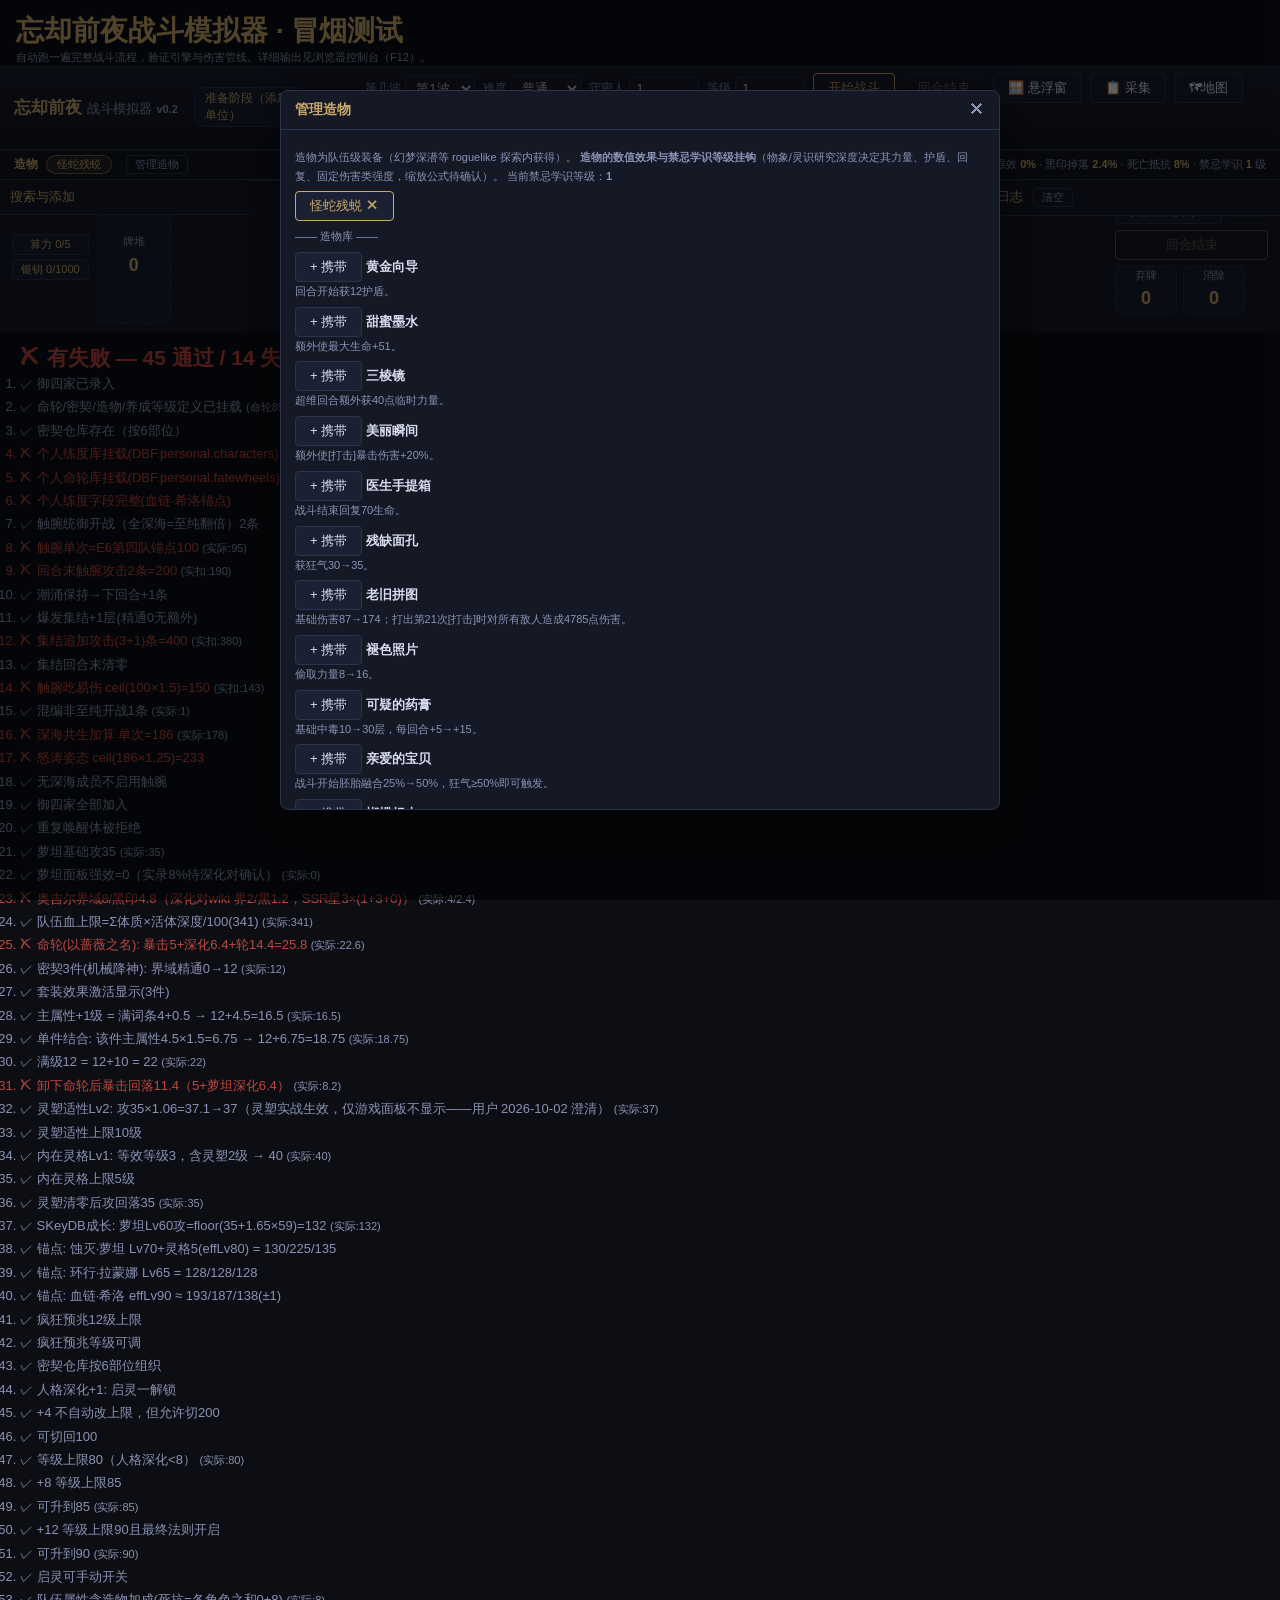
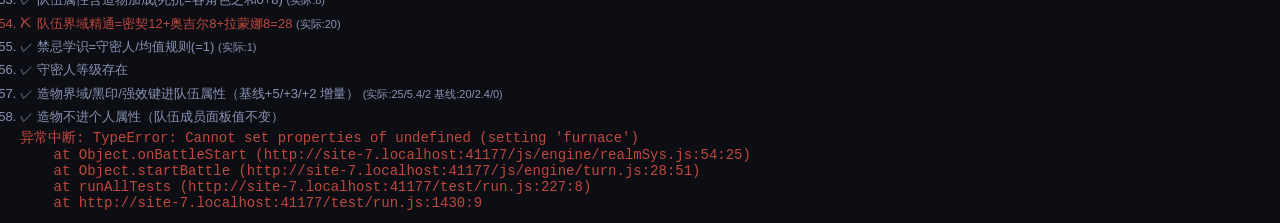
==== commit 0733b597: "T37 实测反馈批：力量层数/回合层/全队共享/长刃减费/单击出牌/选择弹窗/银钥取整/螺湮圆舞分支/灵塑与队伍口径对账（261→263 绿）" ====
--- a/test.html
+++ b/test.html
@@ -162,6 +162,7 @@
 <script src="js/engine/wheels.js"></script>
 <script src="js/engine/turn.js"></script>
 <script src="js/engine/yogen.js"></script>
+<script src="js/engine/realmSys.js"></script>
 <script src="js/ui/log.js"></script>
 <script src="js/ui/board.js"></script>
 <script src="js/ui/hand.js"></script>
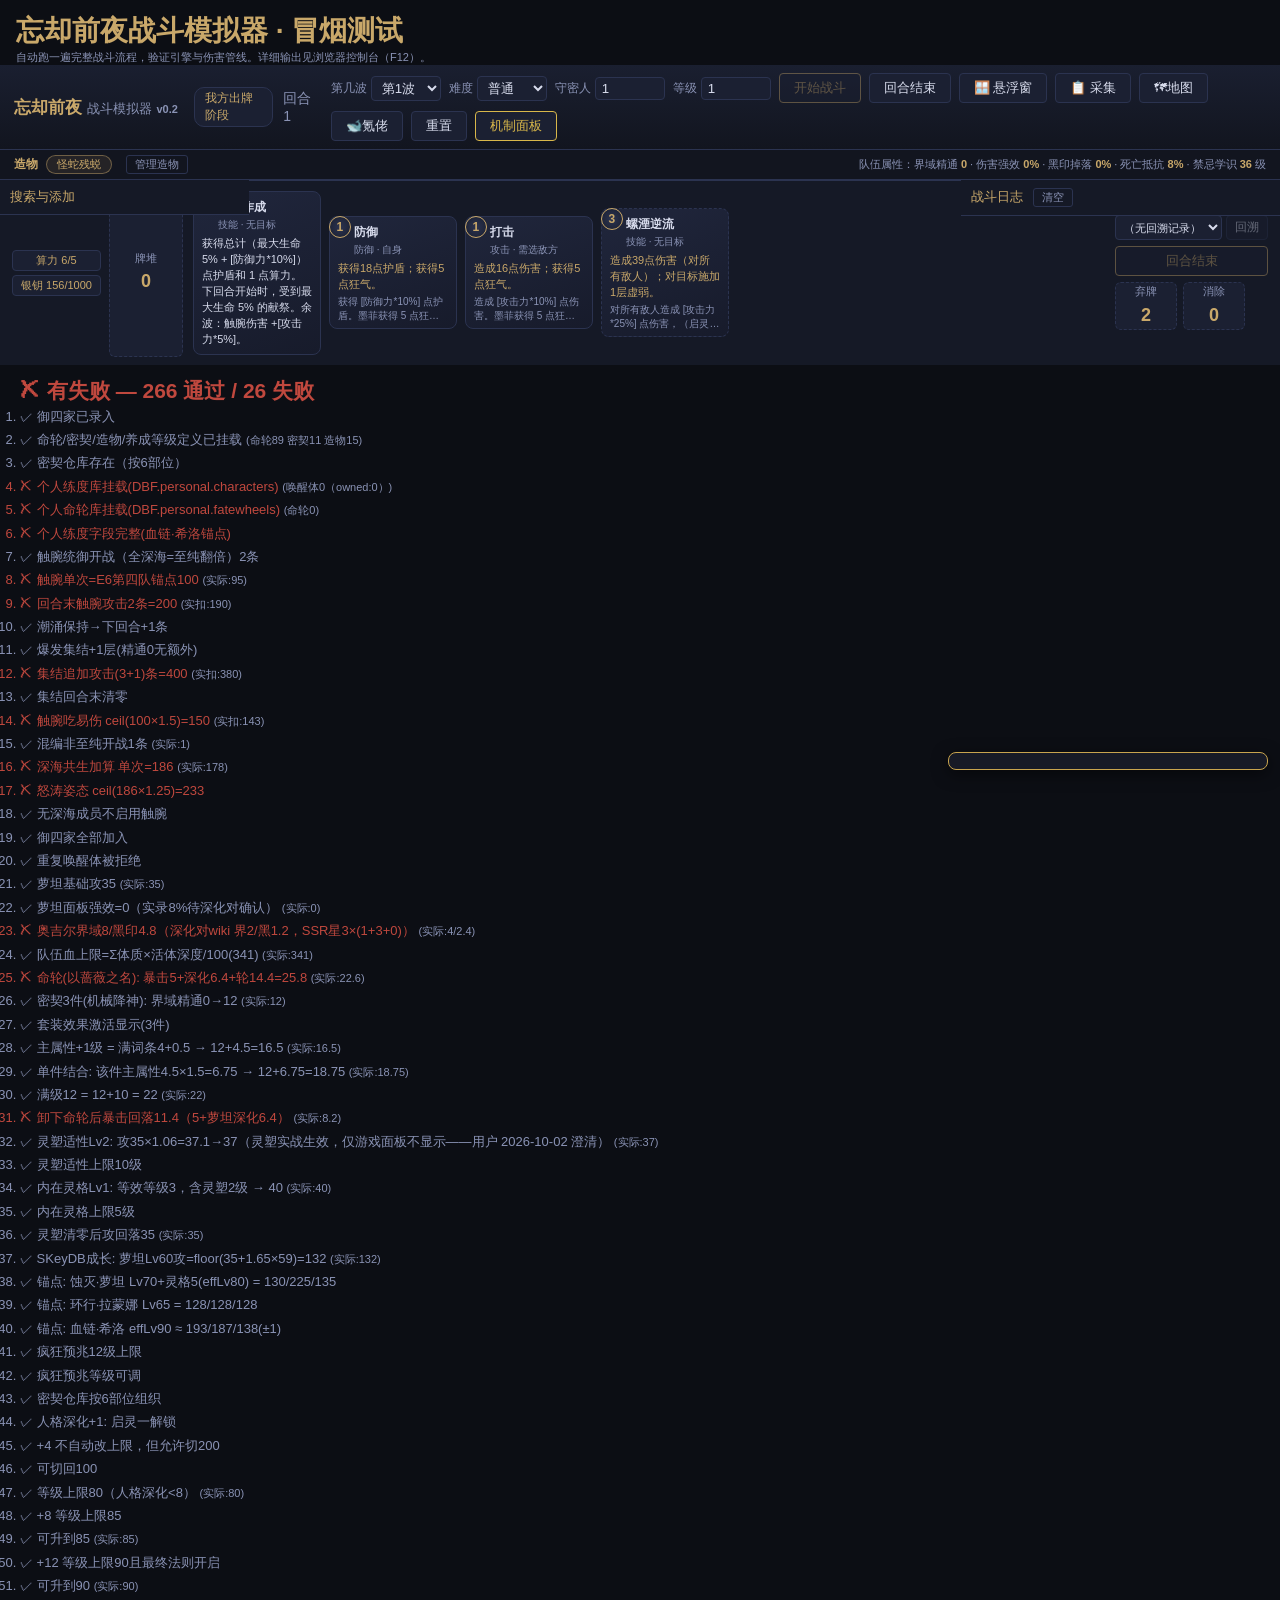
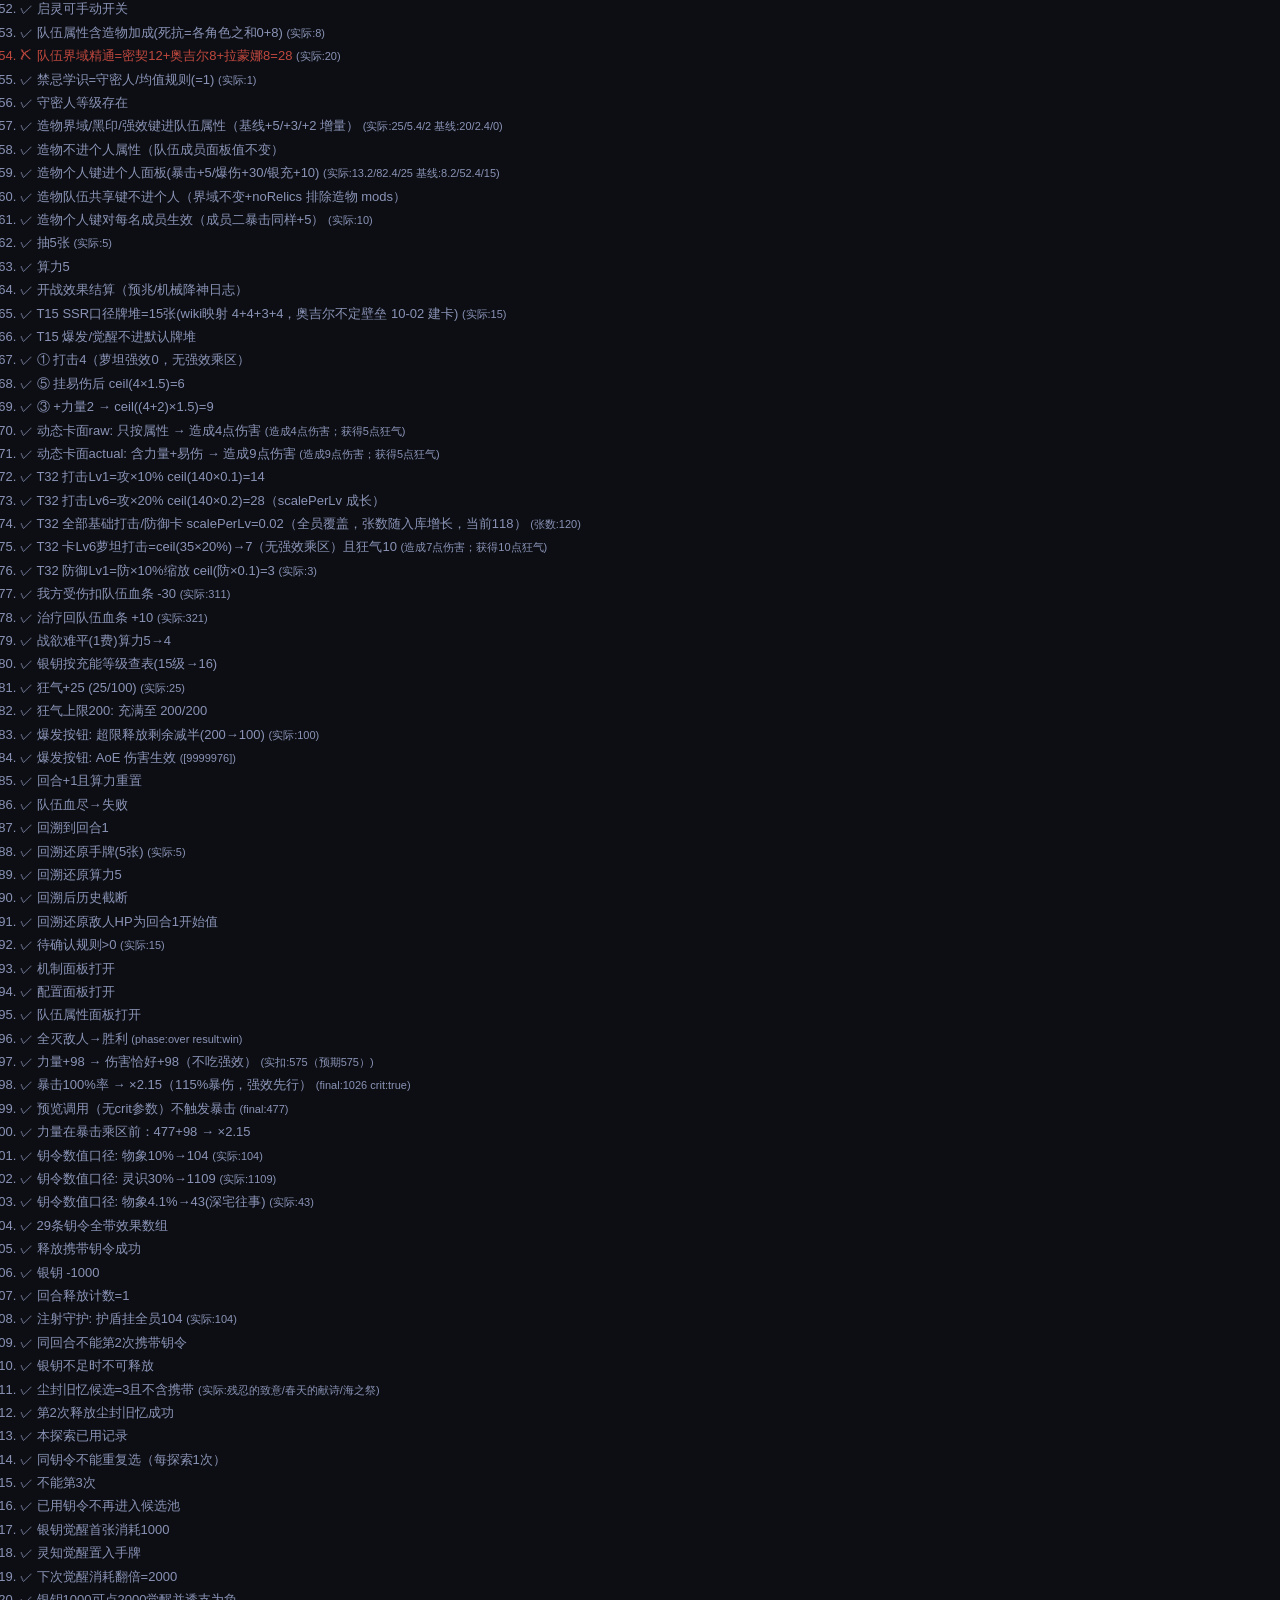
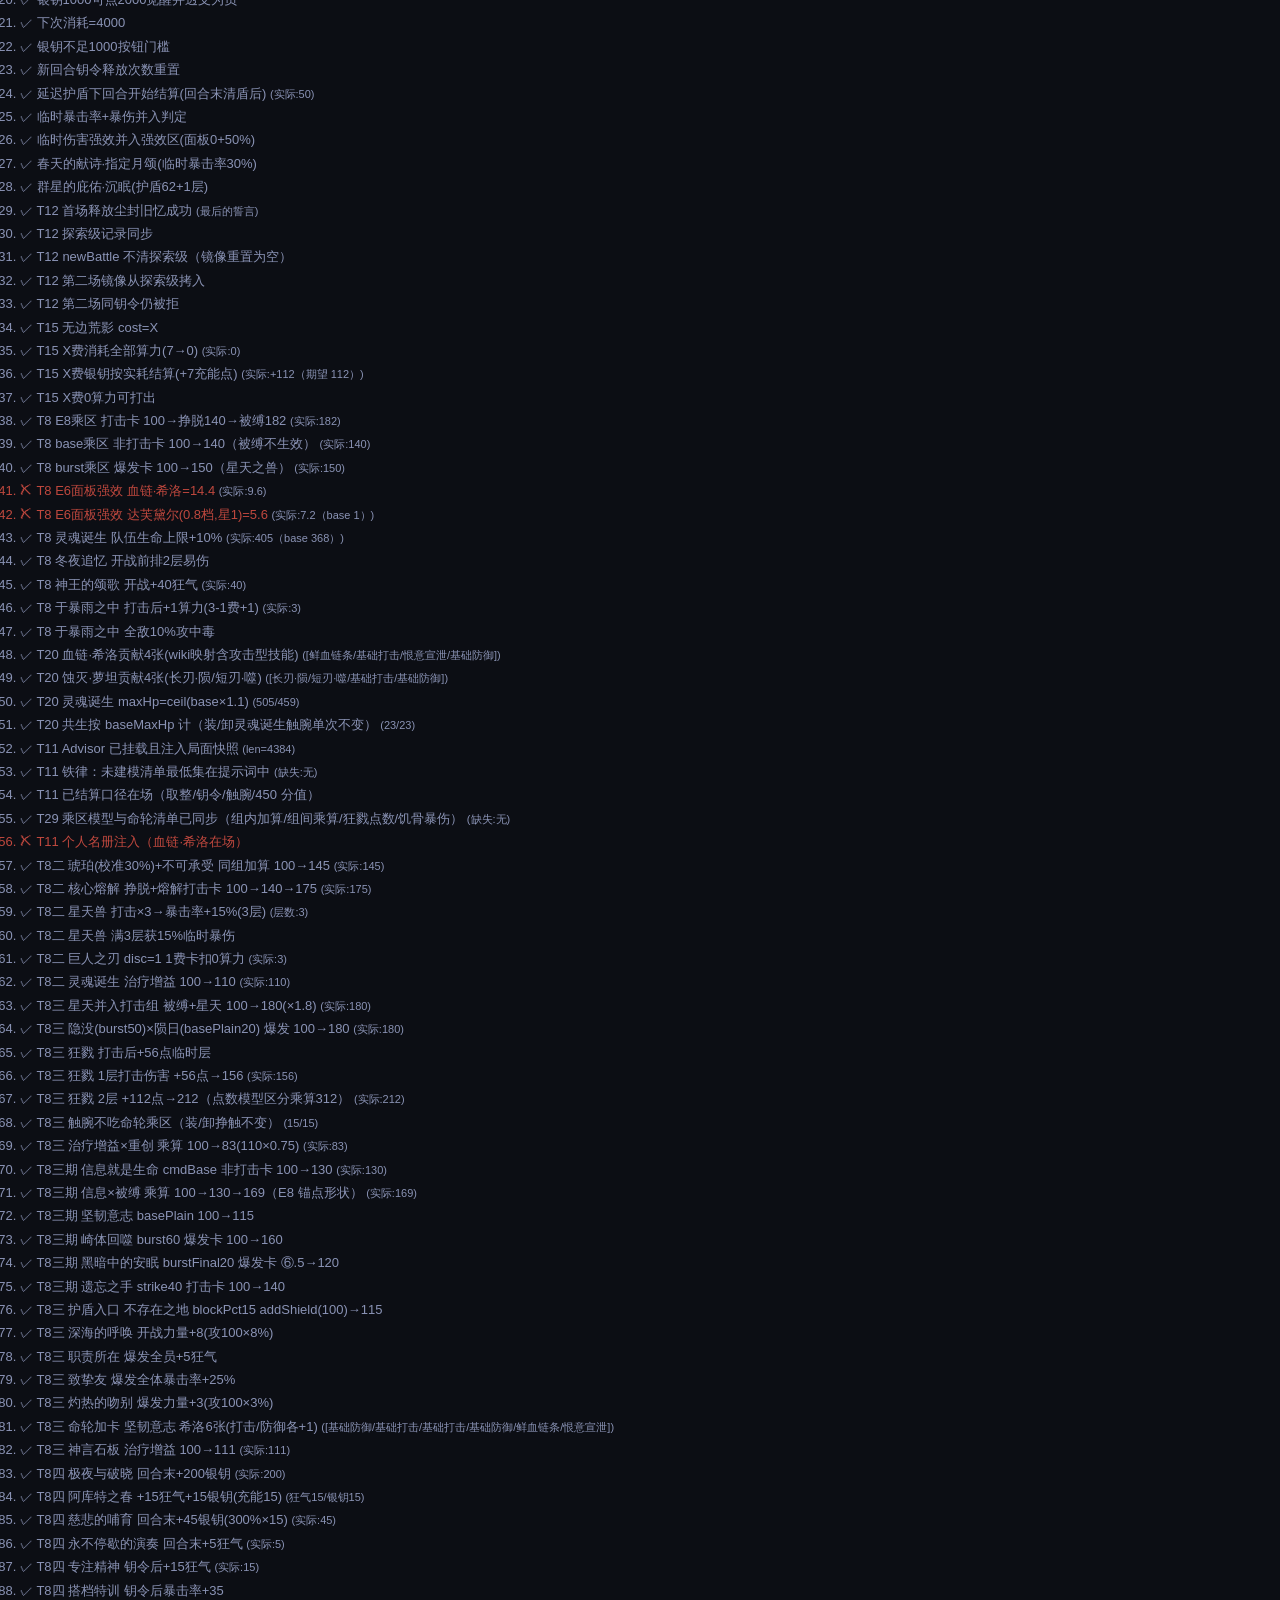
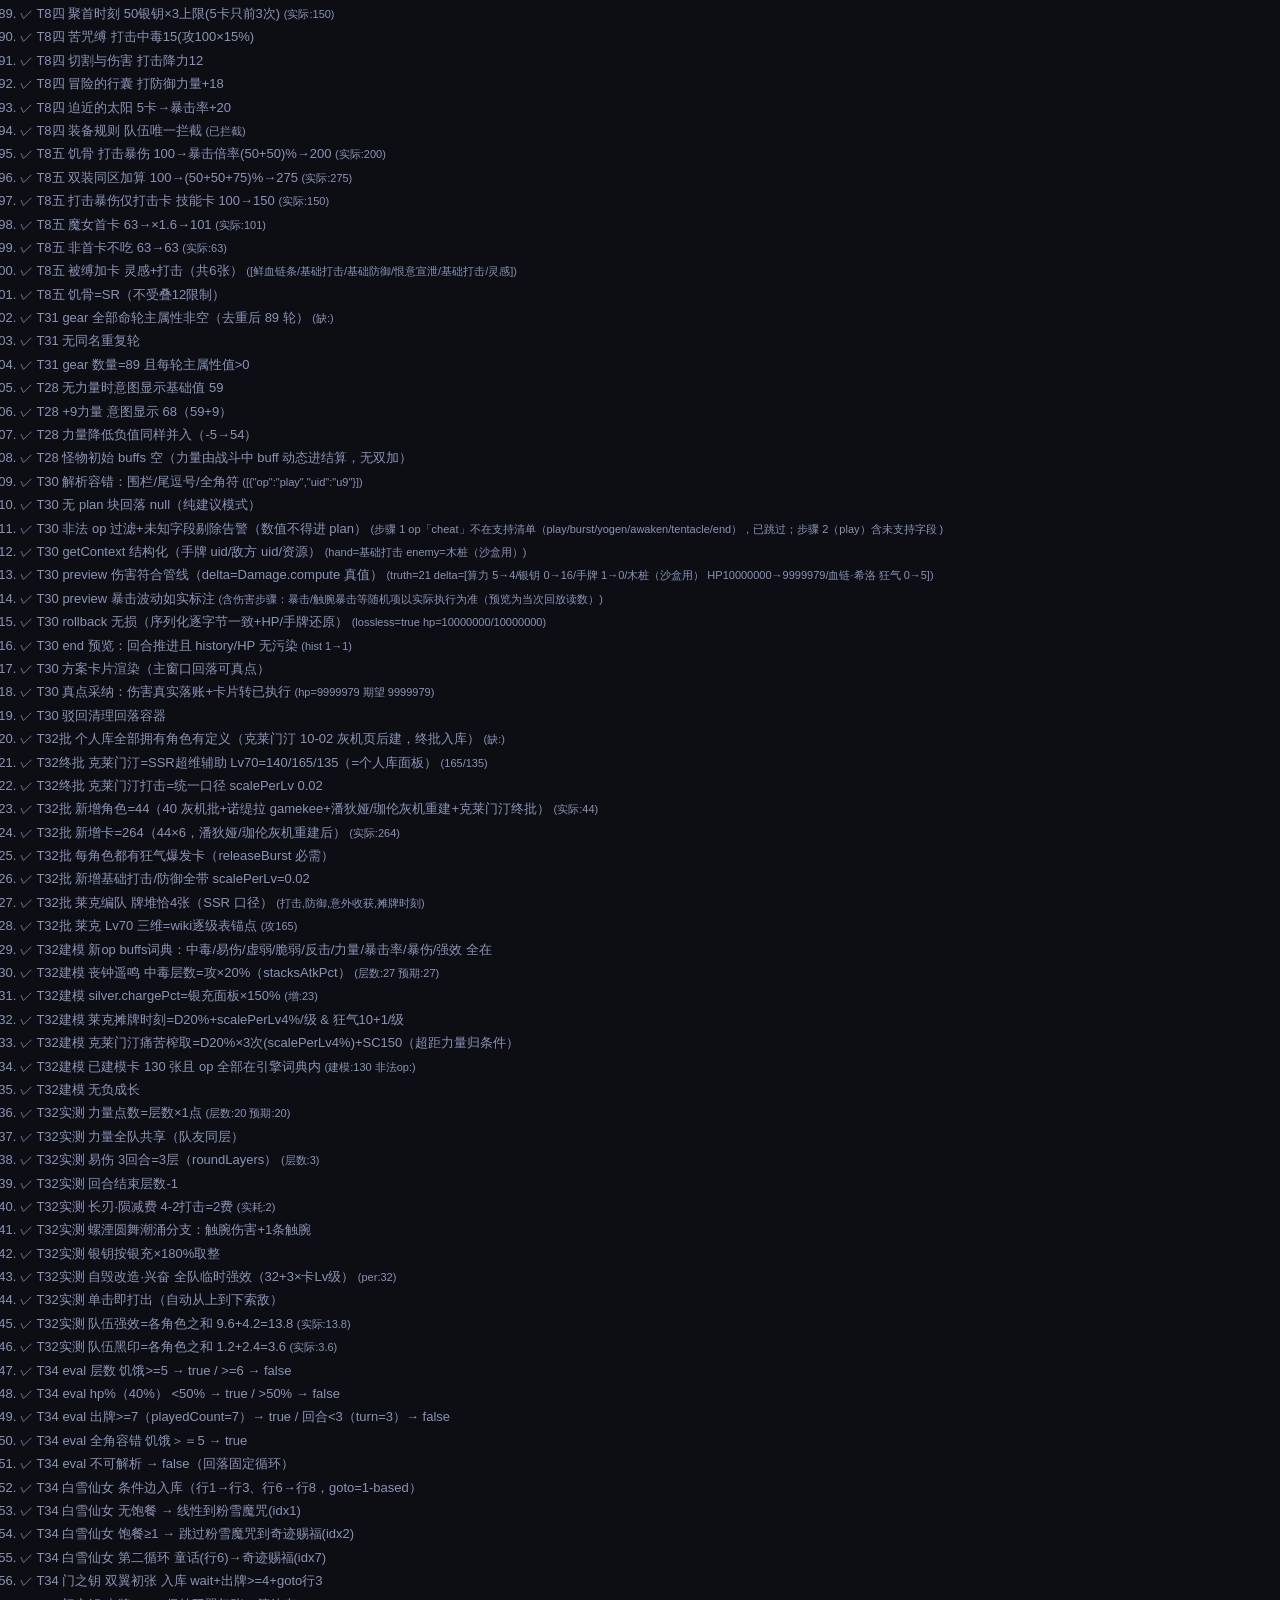
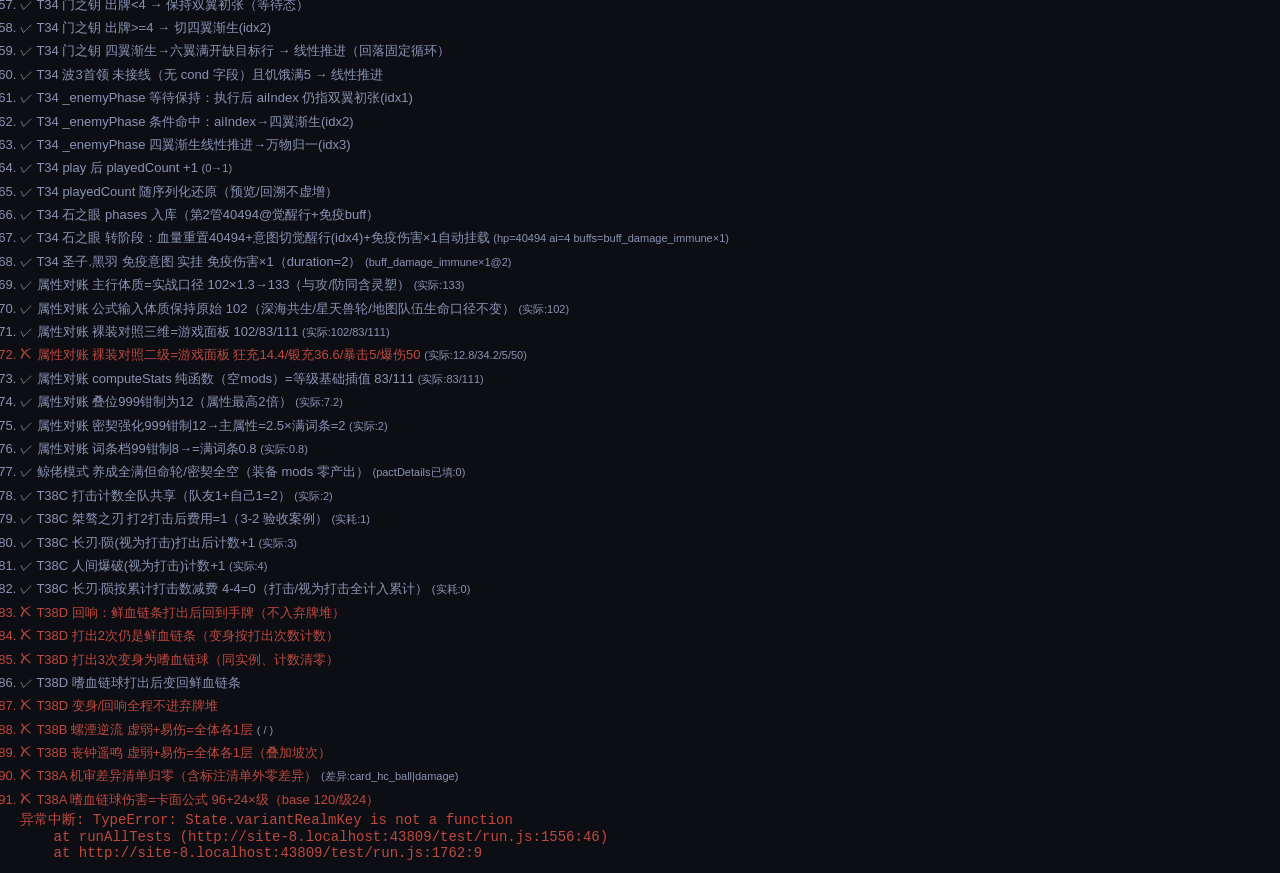
==== commit fec23210: "T41 灵塑专属阶段一：spirit.js 新模块（开战力量戒备/银钥能量/基础伤害组/打击组/缚身锁链力量附加/打击最终伤害/力量获取乘区/触腕成员词条E6口径）+8.26节10断言（309/309" ====
--- a/test.html
+++ b/test.html
@@ -163,6 +163,7 @@
 <script src="js/engine/turn.js"></script>
 <script src="js/engine/yogen.js"></script>
 <script src="js/engine/realmSys.js"></script>
+<script src="js/engine/spirit.js"></script>
 <script src="js/ui/log.js"></script>
 <script src="js/ui/board.js"></script>
 <script src="js/ui/hand.js"></script>
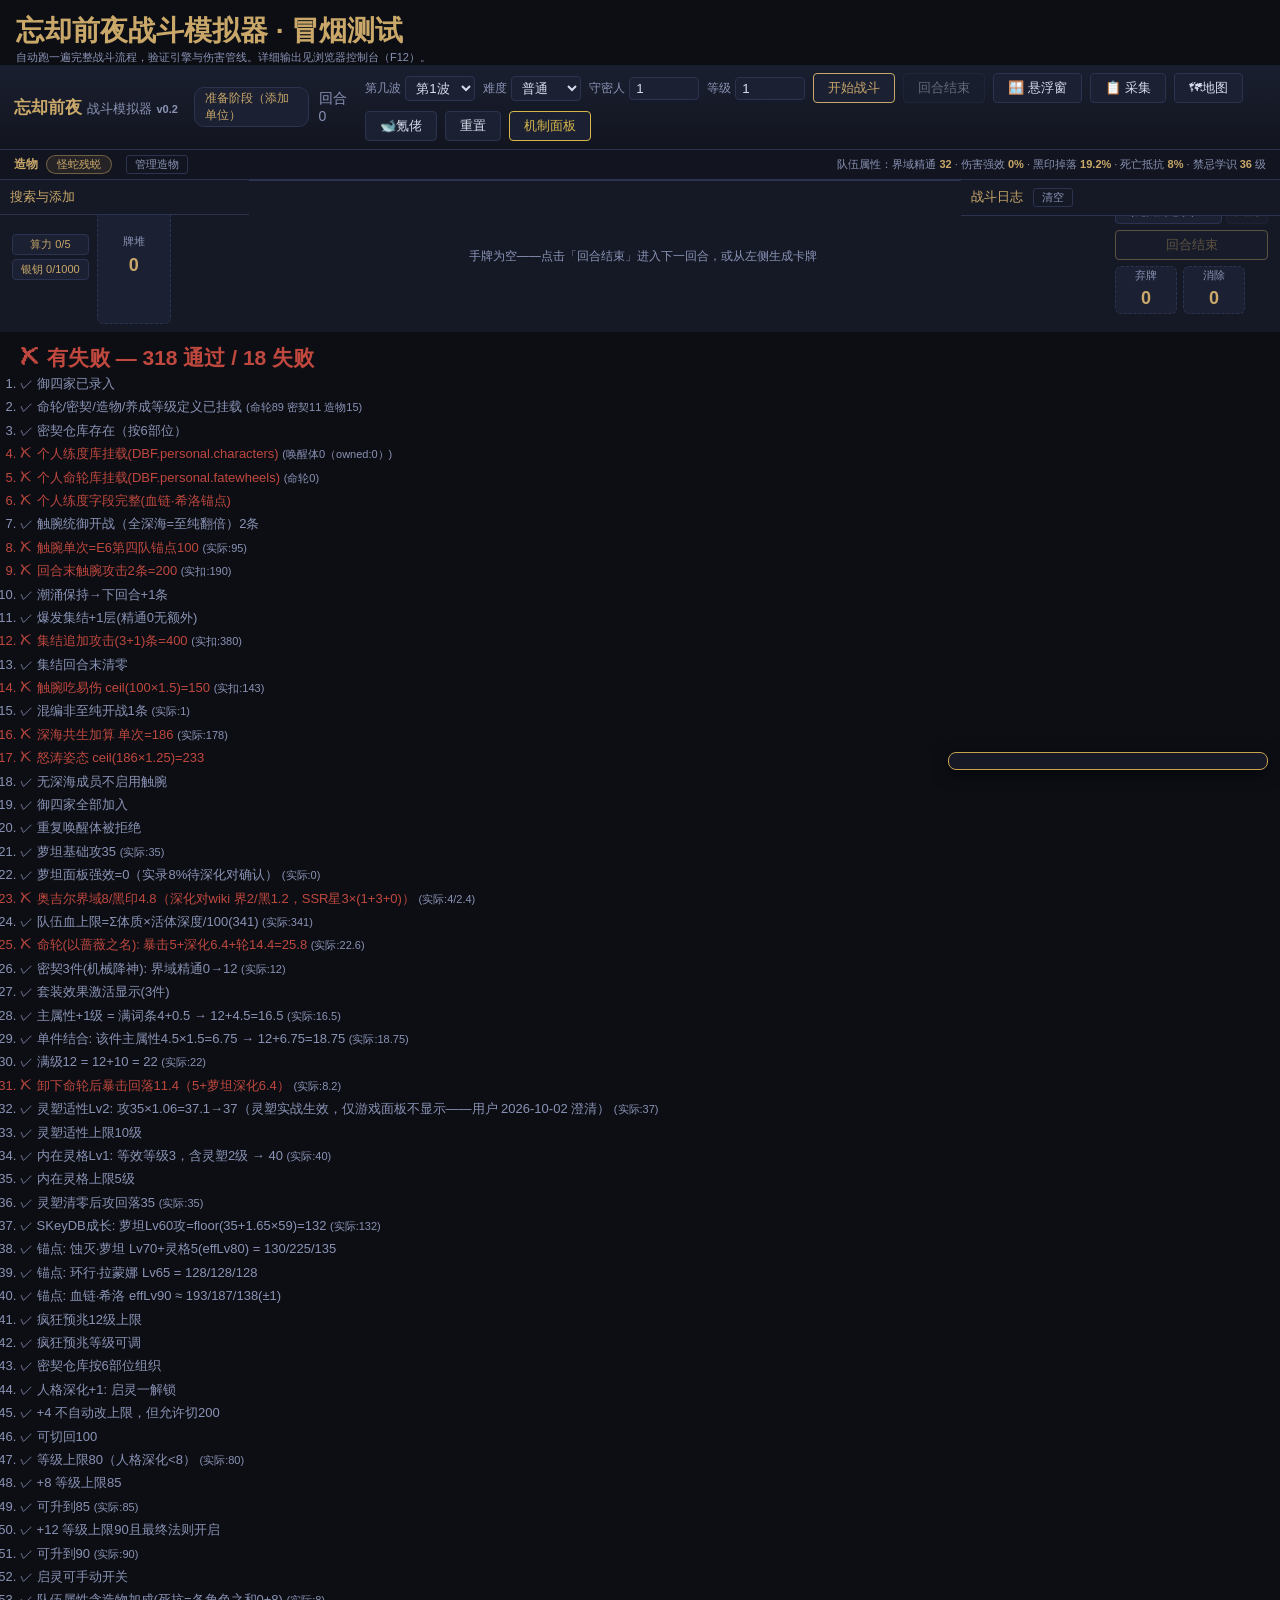
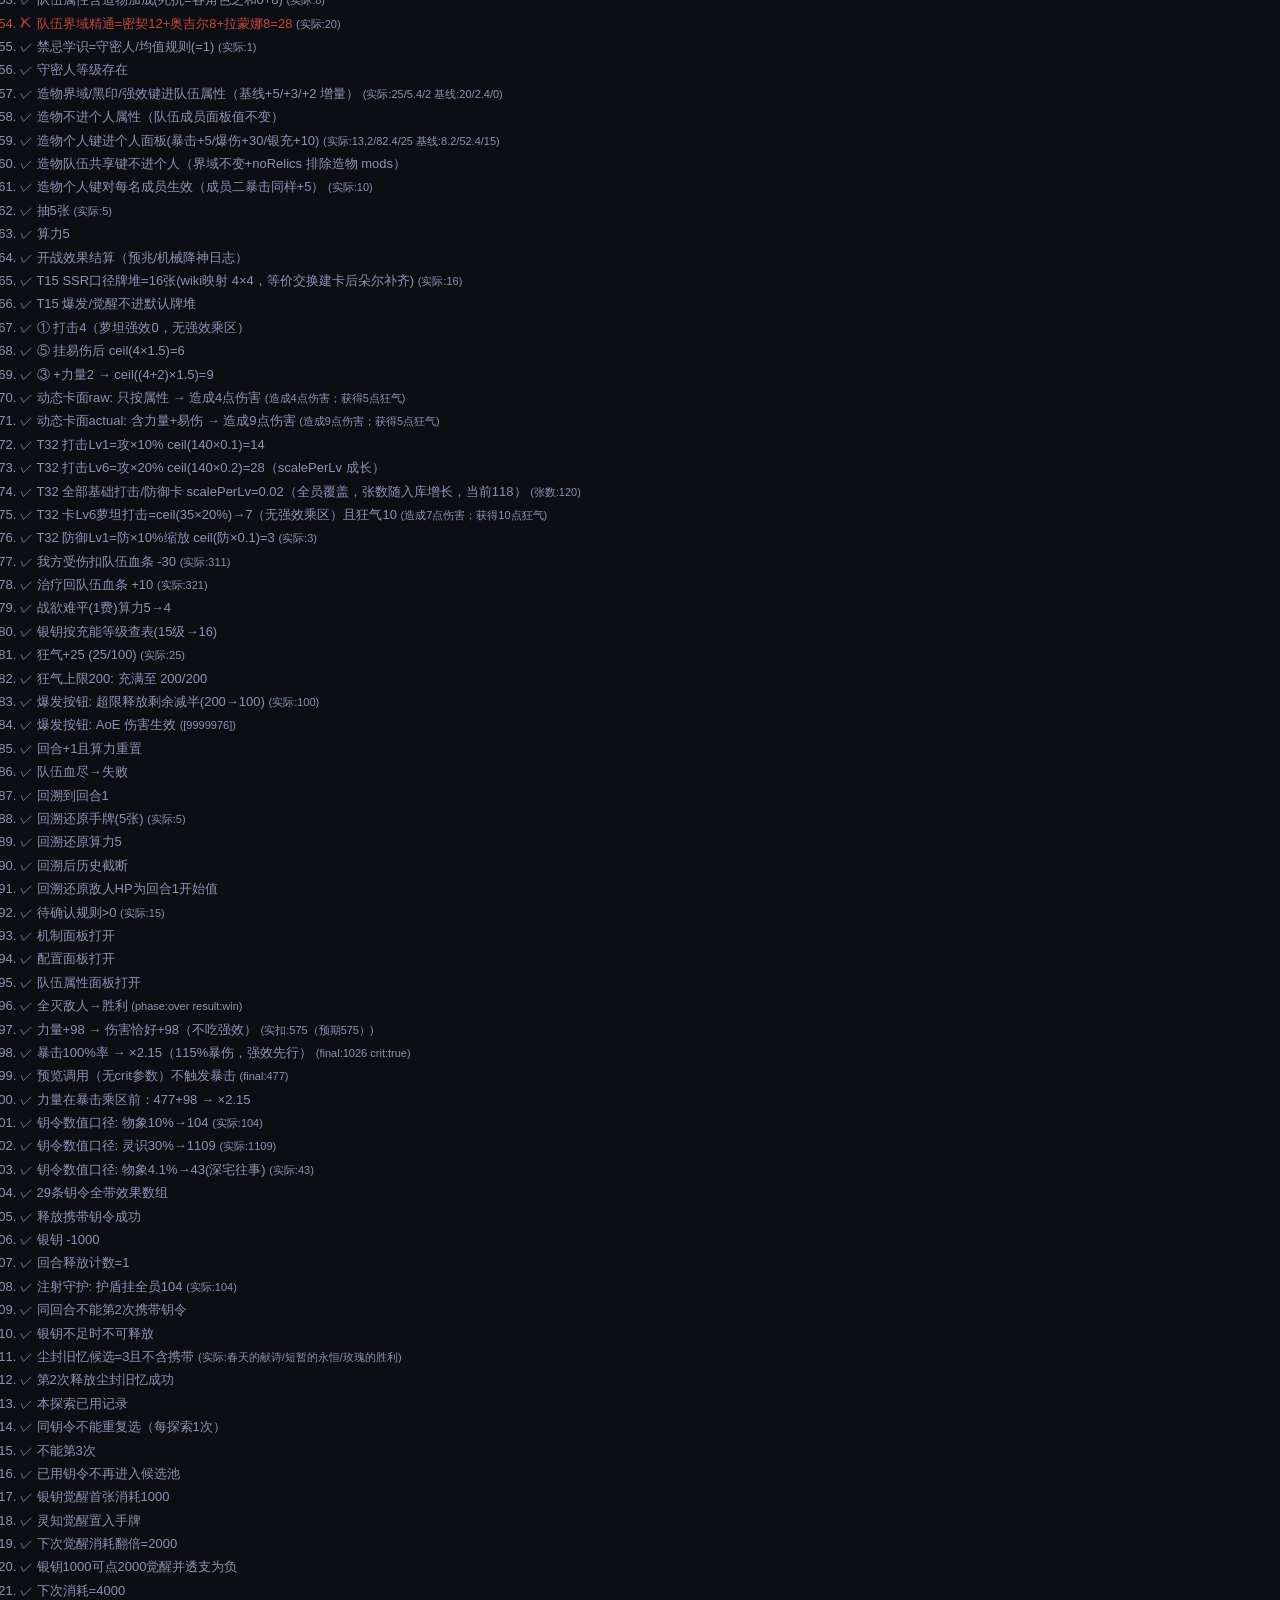
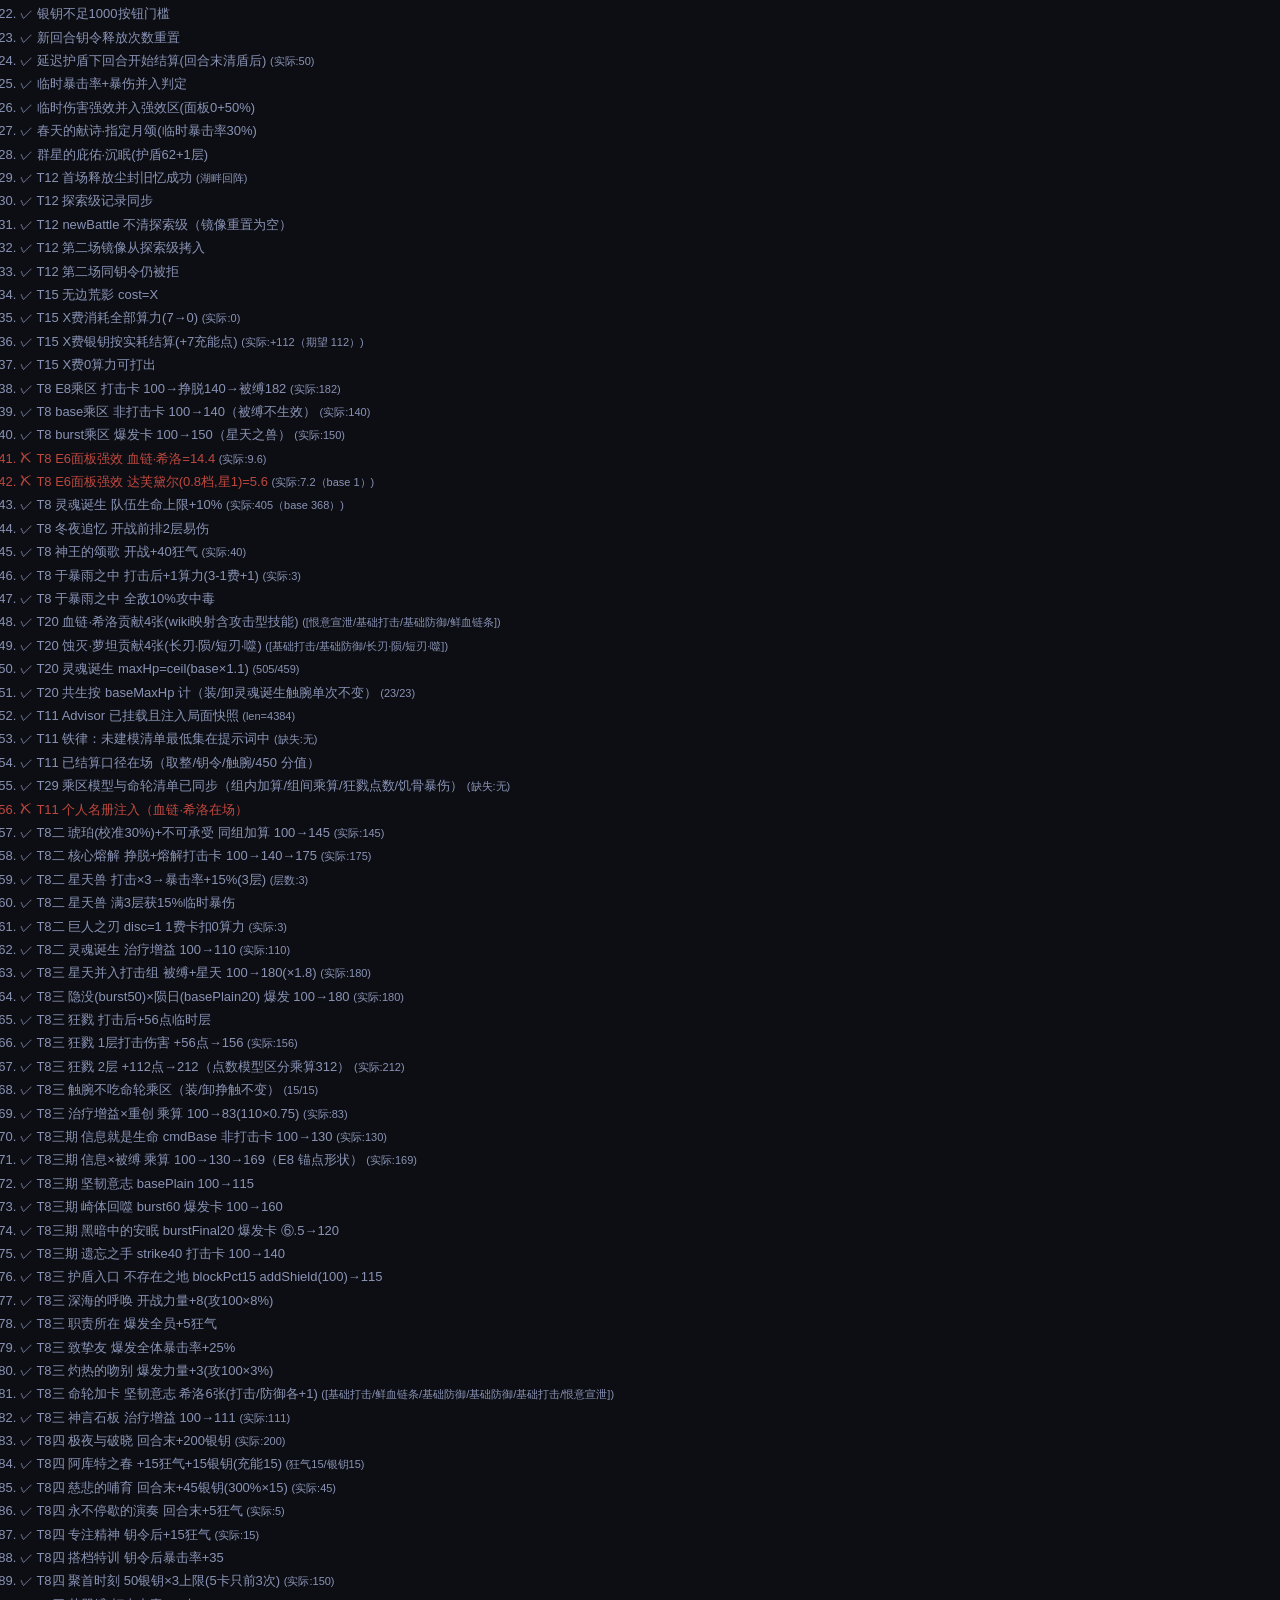
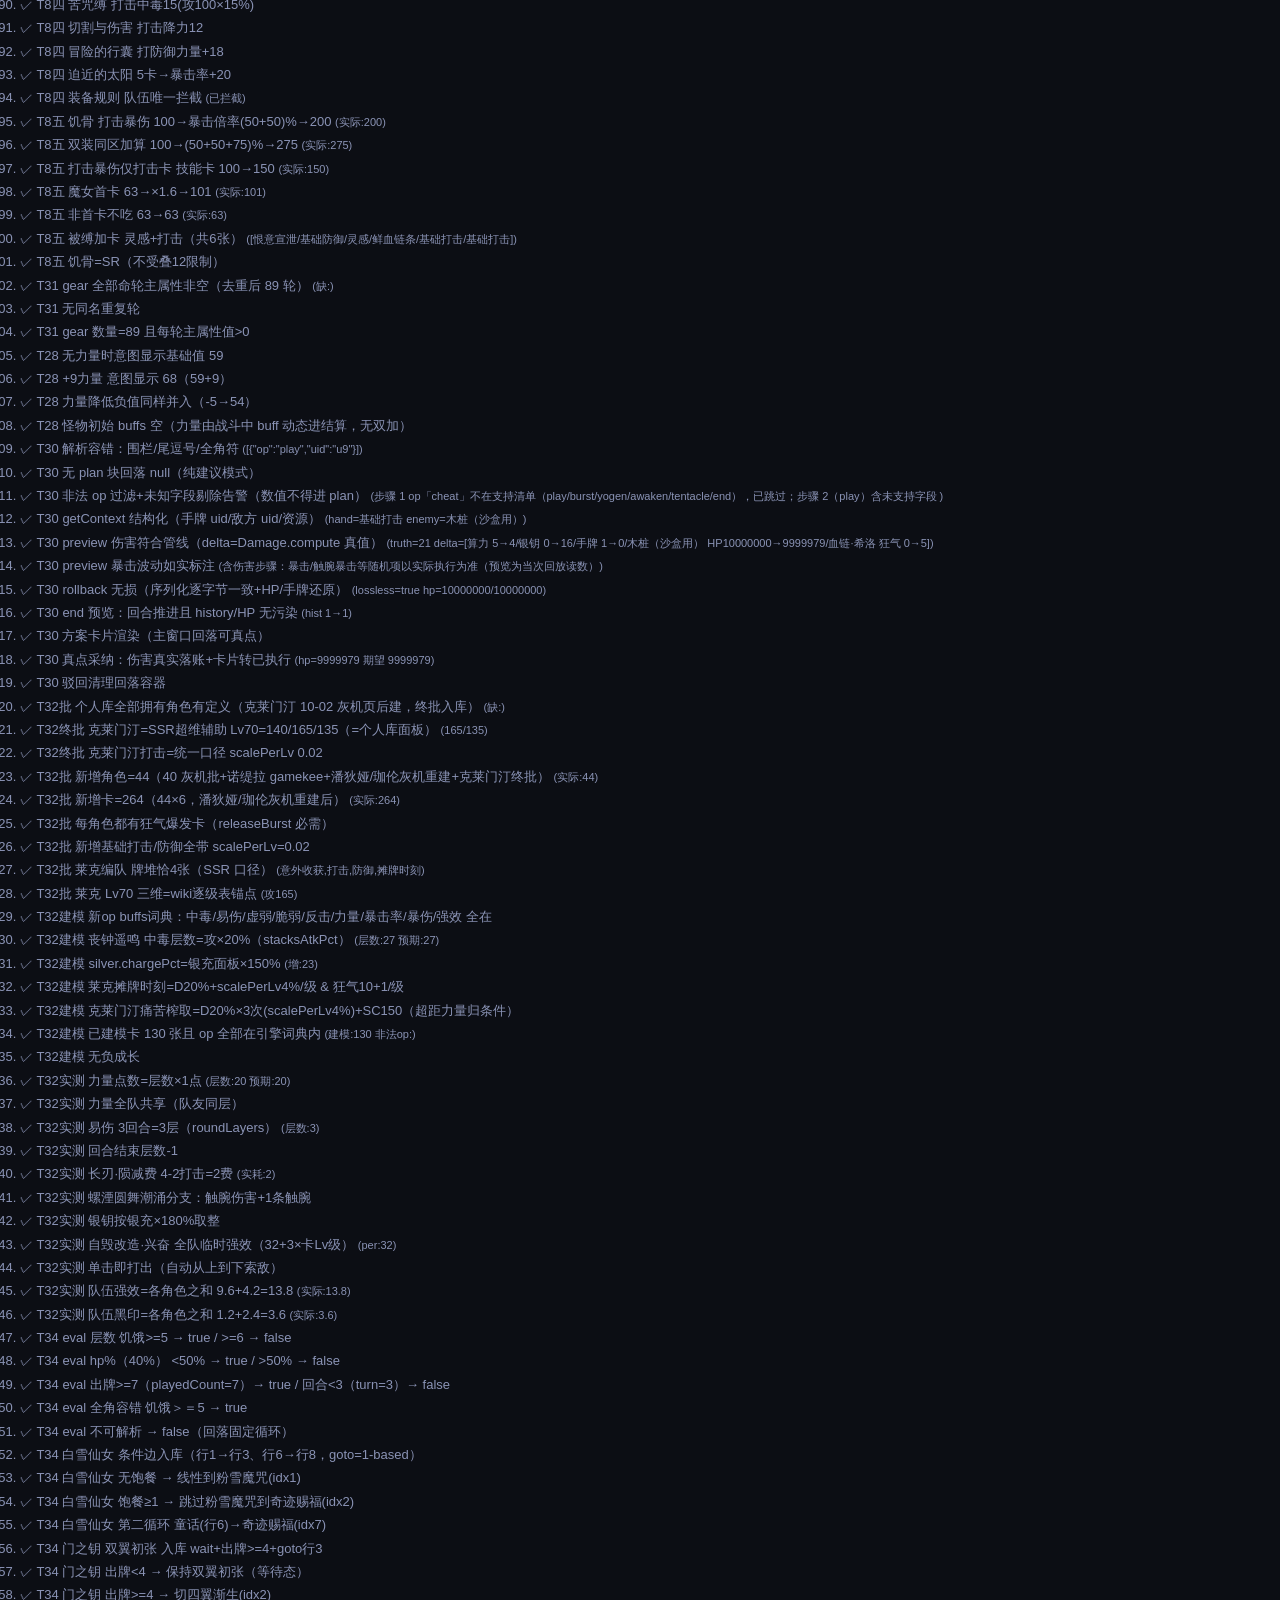
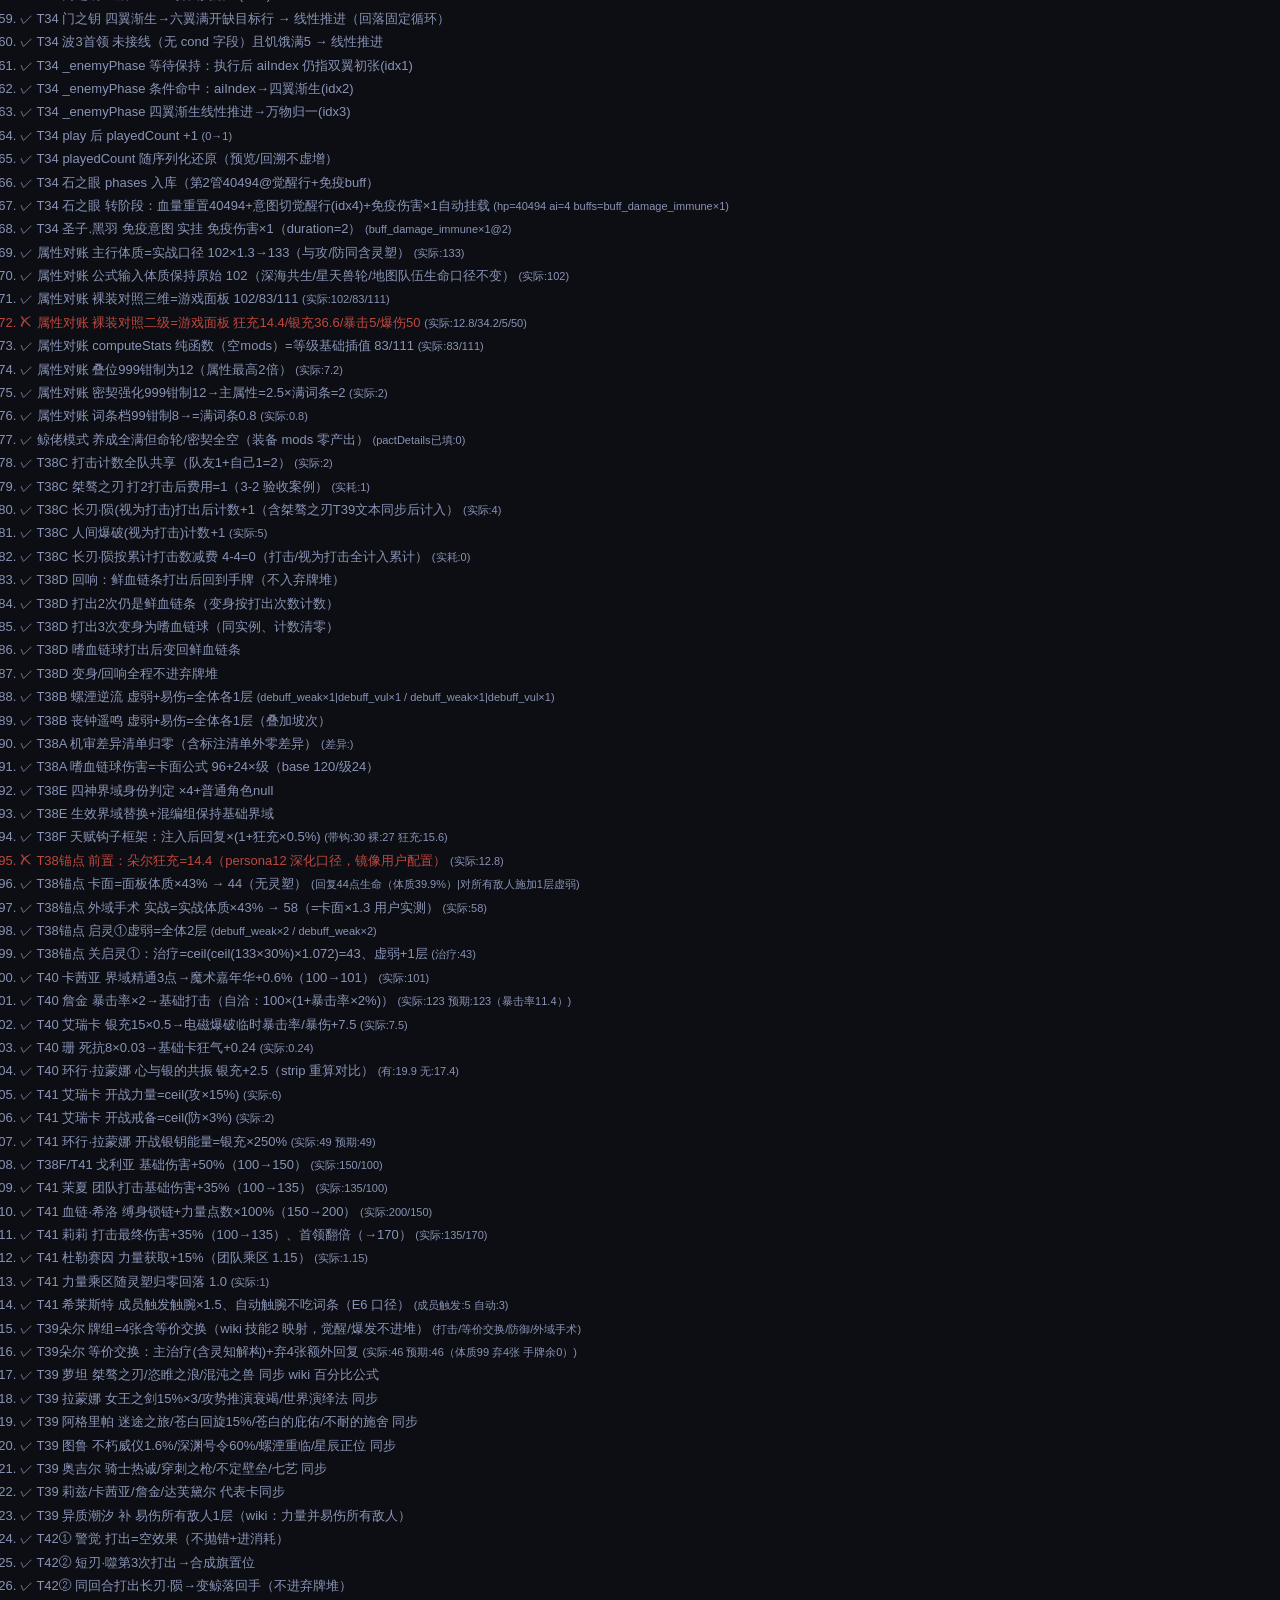
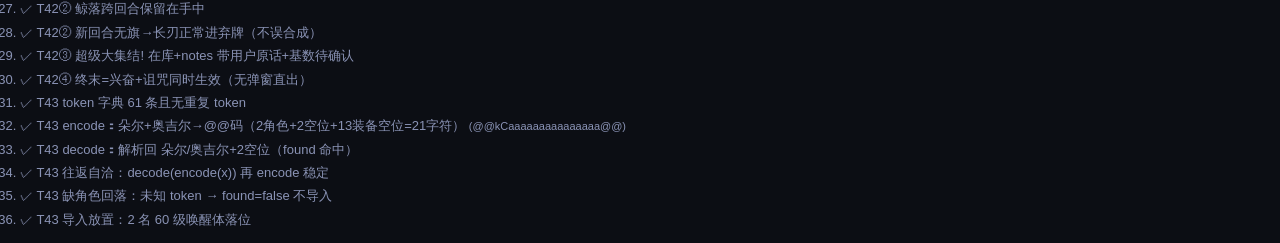
==== commit da7687f5: "T42 衍生卡四件+T43 SKey @@编队分享码 验收通过（协调会话 10-04）：回归 336/336 绿；鲸落页面 live 全链+编队码真按钮导入 60 级落位" ====
--- a/test.html
+++ b/test.html
@@ -155,6 +155,7 @@
 <script src="data/personal/characters.js"></script>
 <script src="data/personal/fatewheels.js"></script>
 <script src="js/engine/state.js"></script>
+<script src="js/engine/sharecode.js"></script>
 <script src="js/engine/buffs.js"></script>
 <script src="js/engine/cards.js"></script>
 <script src="js/engine/damage.js"></script>
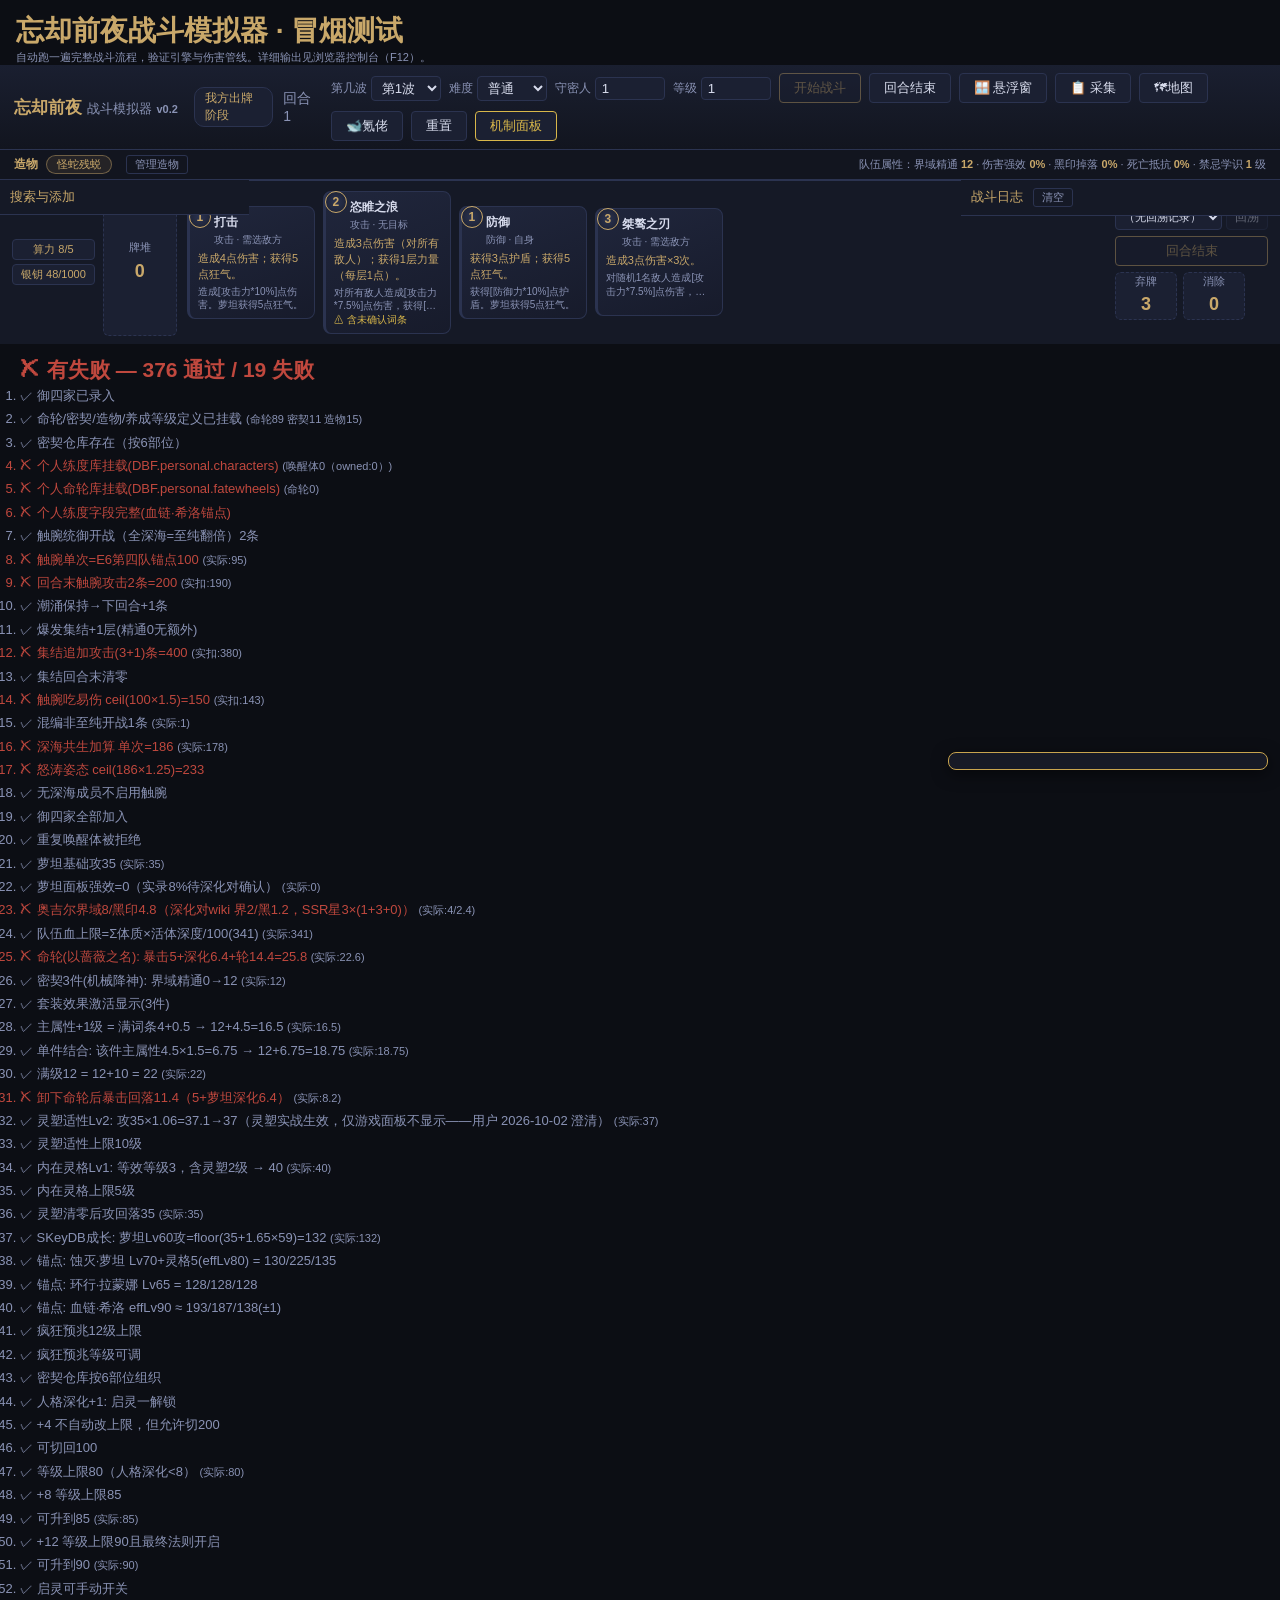
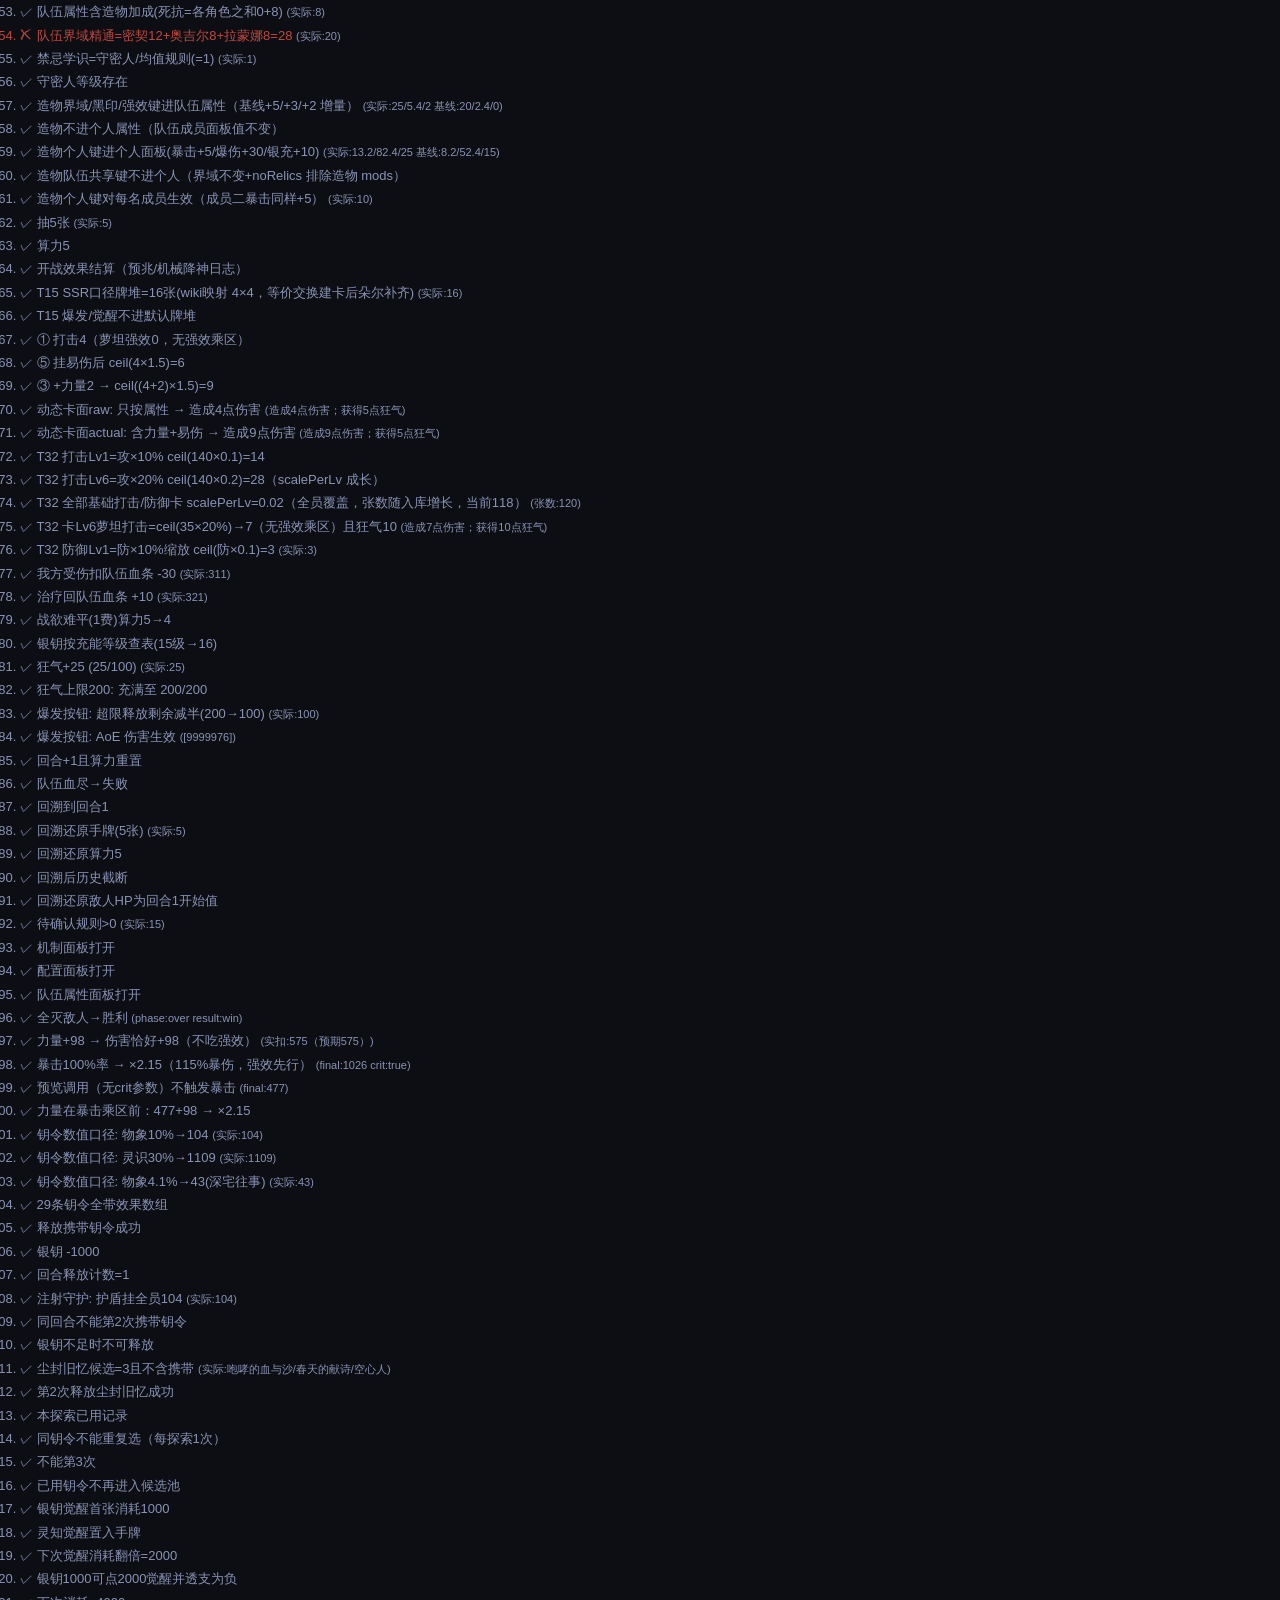
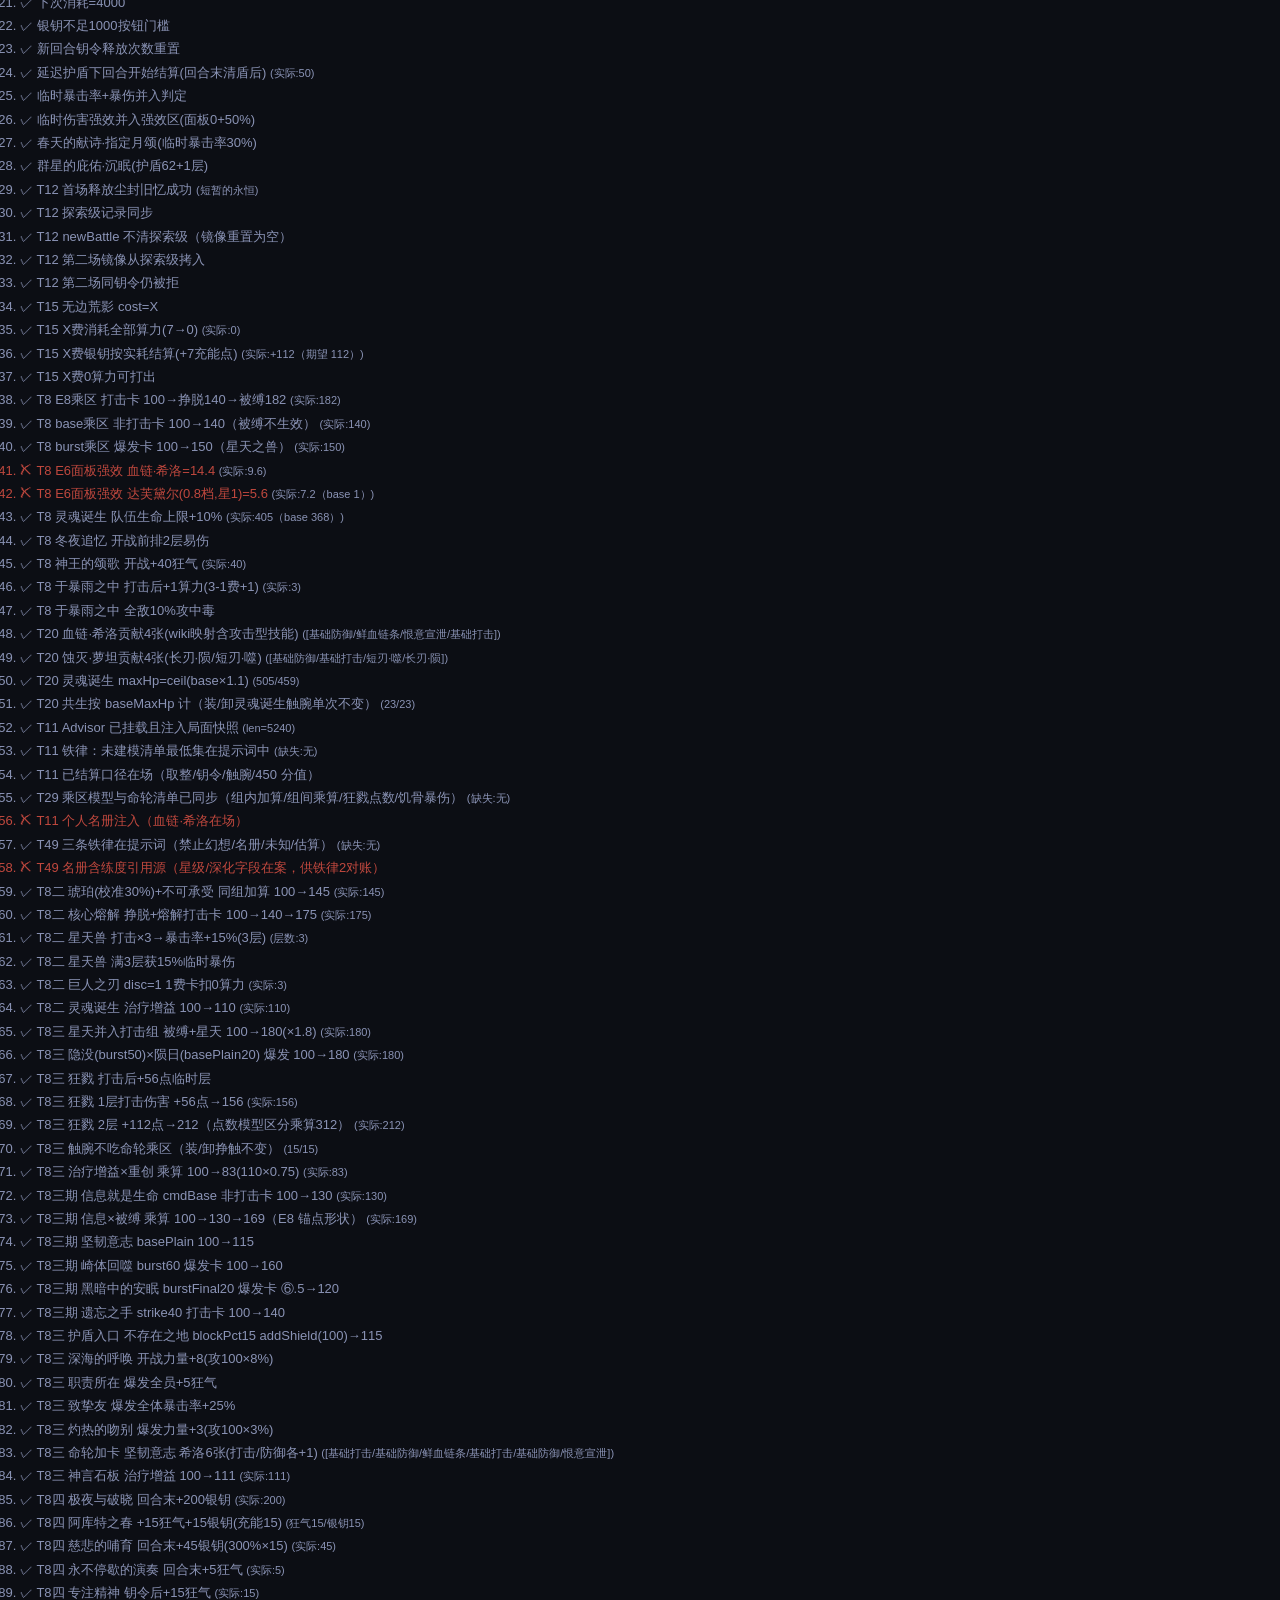
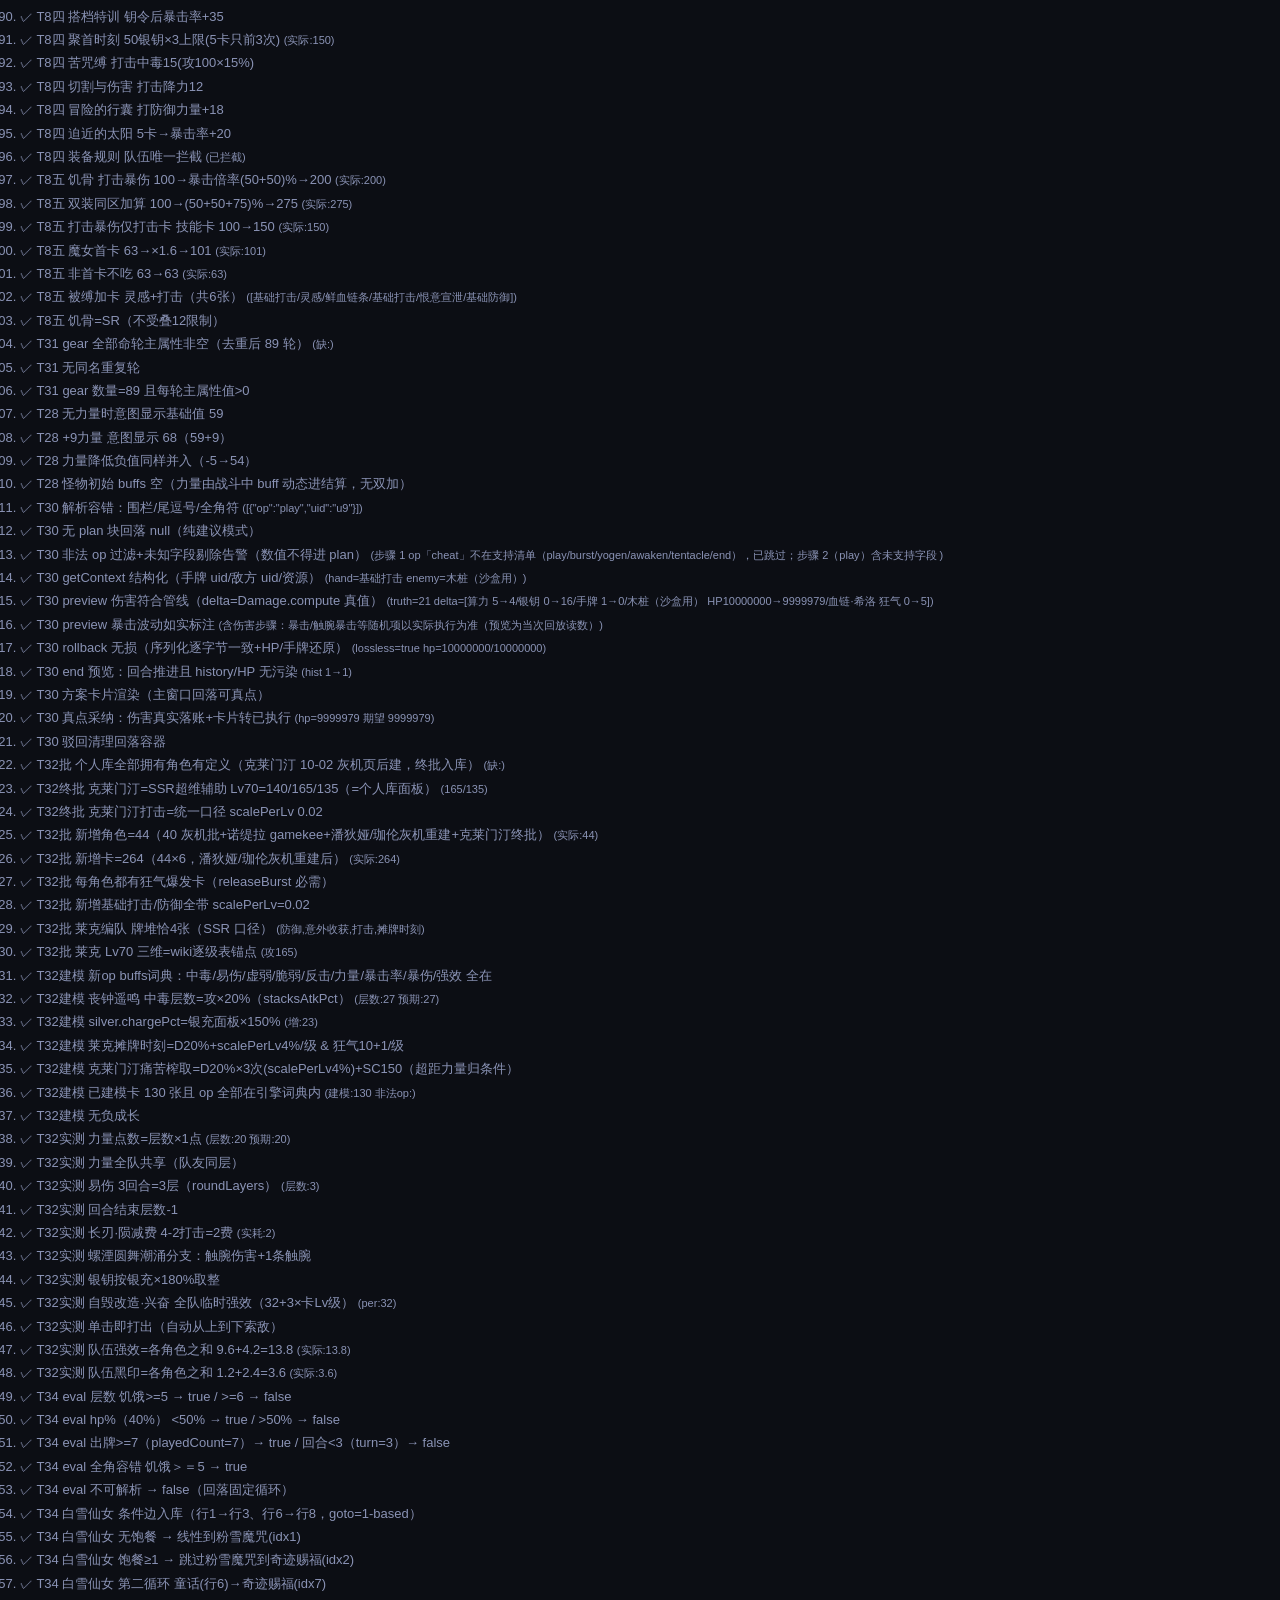
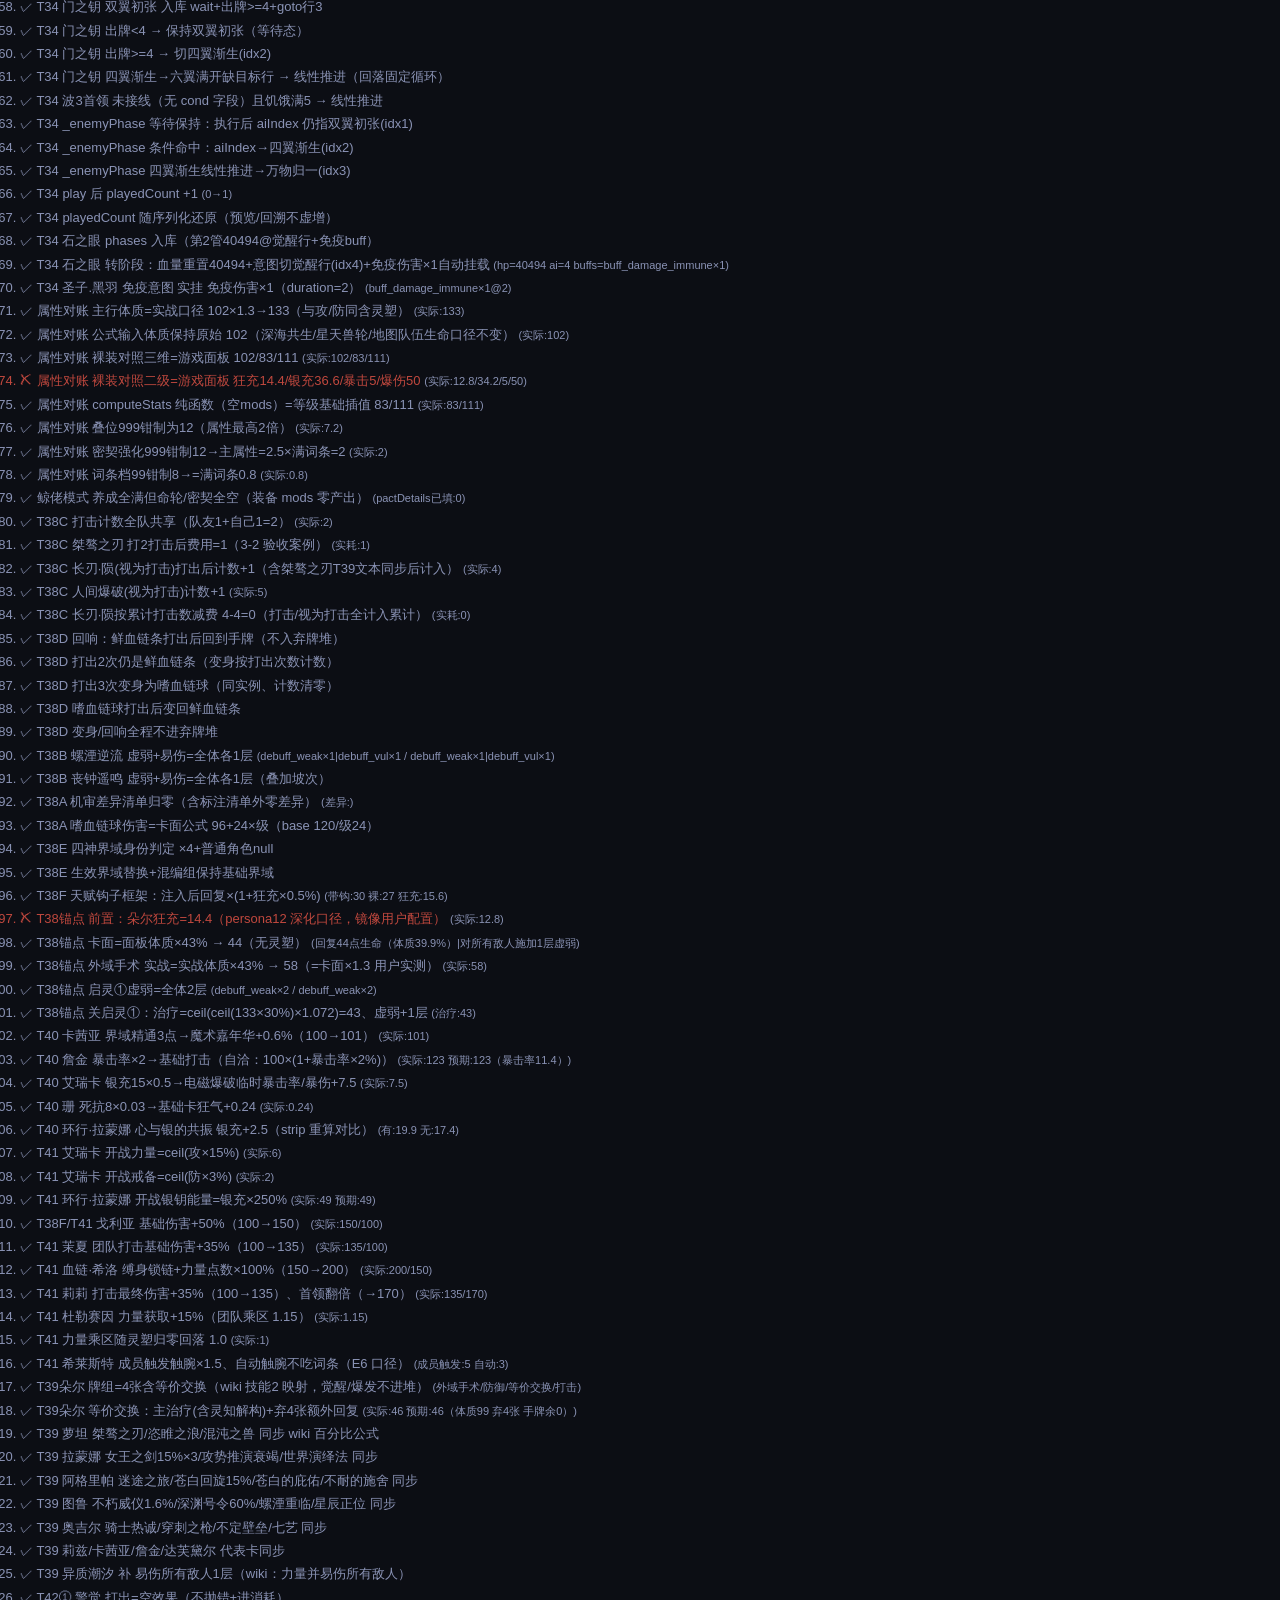
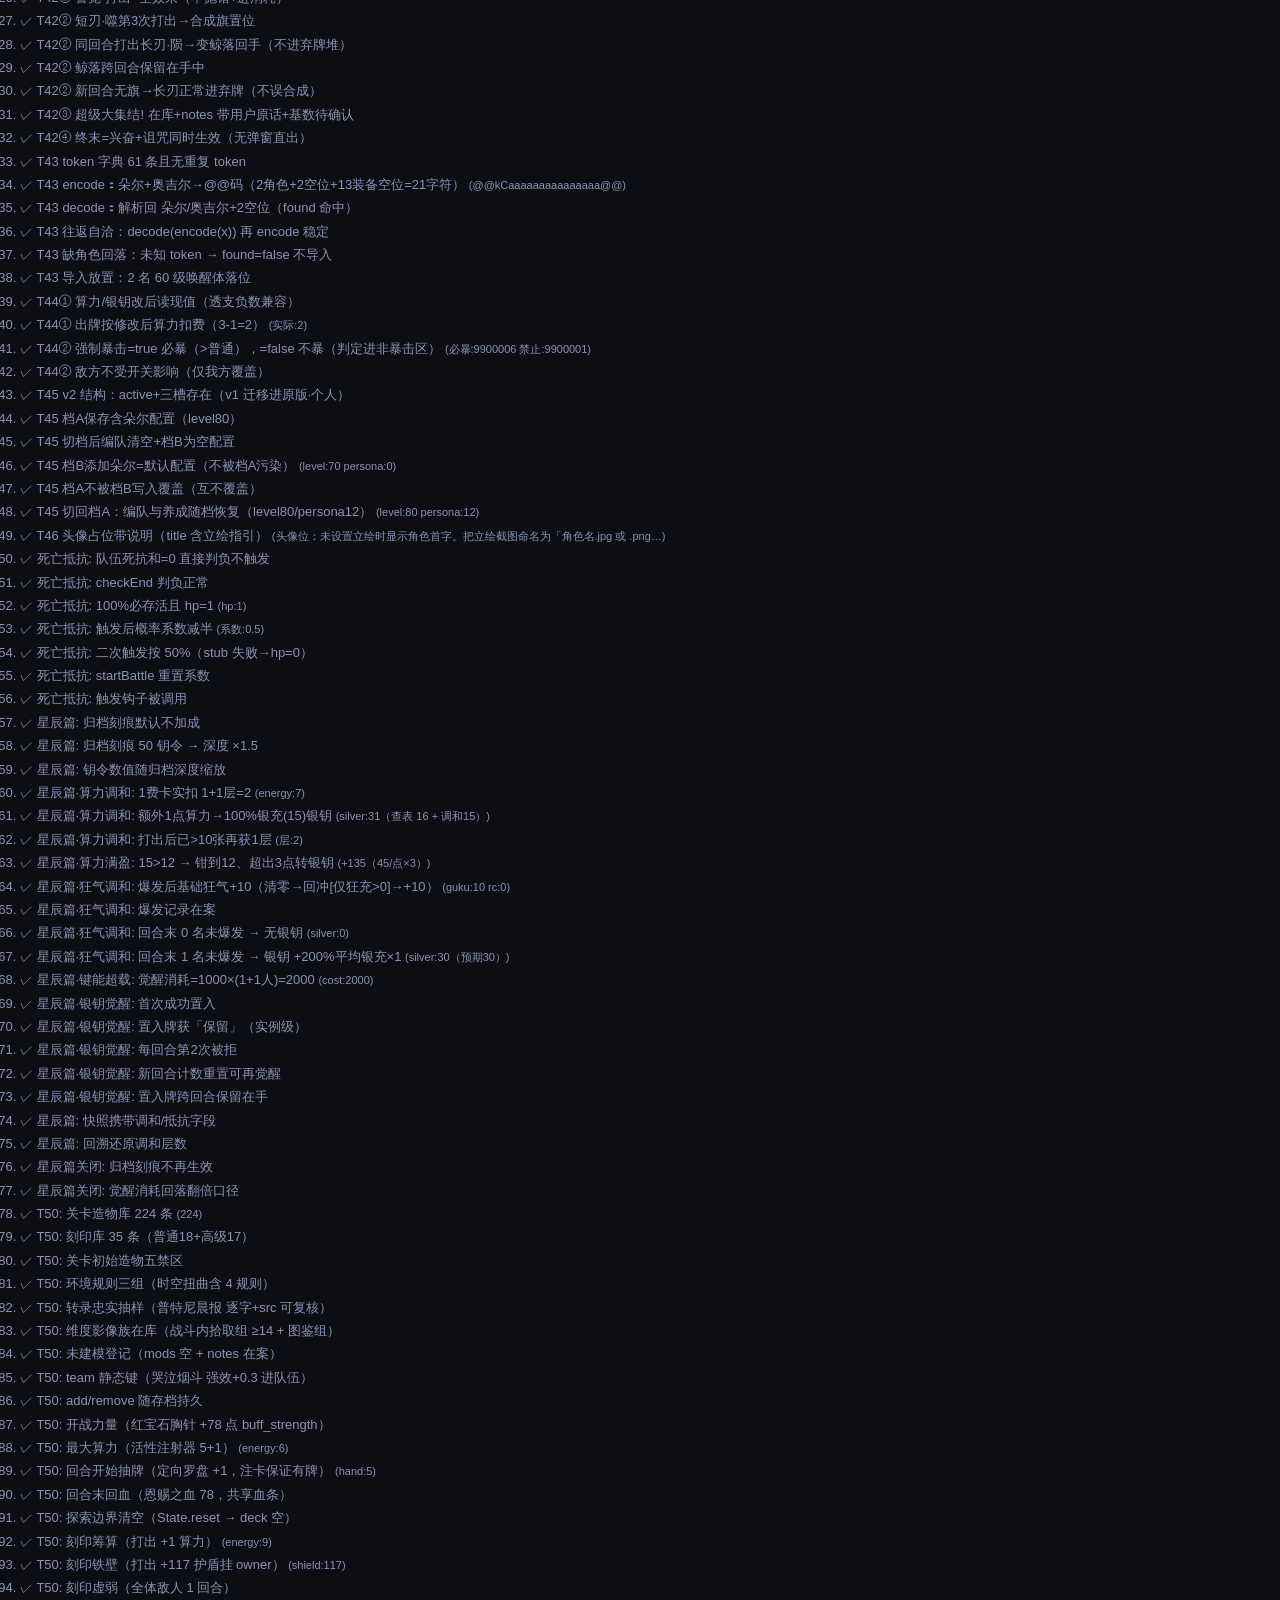
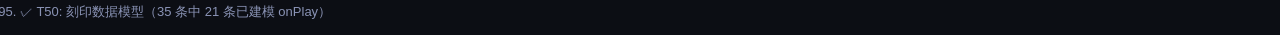
==== commit 918d4f4b: "feat: T50 造物与刻印系统入库+实装（269张截图9代理并行转录：224关卡造物+35刻印+5关卡初始+3组环境规则含新时空扭曲组；LevelRelics/Sigils结算框架37+21已建模" ====
--- a/test.html
+++ b/test.html
@@ -152,6 +152,8 @@
 <script src="data/yogens.js"></script>
 <script src="data/realms.js"></script>
 <script src="data/relics.js"></script>
+<script src="data/level_relics.js"></script>
+<script src="data/sigils.js"></script>
 <script src="data/personal/characters.js"></script>
 <script src="data/personal/fatewheels.js"></script>
 <script src="js/engine/state.js"></script>
@@ -165,6 +167,7 @@
 <script src="js/engine/yogen.js"></script>
 <script src="js/engine/realmSys.js"></script>
 <script src="js/engine/spirit.js"></script>
+<script src="js/engine/levelRelics.js"></script>
 <script src="js/ui/log.js"></script>
 <script src="js/ui/board.js"></script>
 <script src="js/ui/hand.js"></script>
--- a/css/style.css
+++ b/css/style.css
@@ -559,3 +559,33 @@
 }
 .map-head .mini-btn.on { color: var(--gold); border-color: var(--gold); background: rgba(201,168,106,.12); }
 .map-info { padding: 4px 10px; font-size: 12px; color: var(--text-dim); }
+
+/* ===== T46 界面美化批（2026-10-04；纯手写，不含游戏素材） ===== */
+/* 单位卡：本地立绘头像框（无图时显示金色占位首字） */
+.unit .u-portrait {
+  width: 46px; height: 46px; flex: 0 0 46px;
+  border: 1px solid var(--border); border-radius: 8px;
+  background: var(--panel2);
+  overflow: hidden; display: flex; align-items: center; justify-content: center;
+  margin-right: 8px;
+}
+.unit .u-portrait img { width: 100%; height: 100%; object-fit: cover; display: block; }
+.unit .u-portrait.no-img::before {
+  content: attr(data-name);
+  color: var(--gold); font-weight: bold; font-size: 18px;
+}
+/* 卡牌视觉：hover 抬升 + 类型色带（左缘） */
+.card { transition: transform .12s ease, box-shadow .12s ease; border-left: 3px solid var(--border); }
+.card:hover { transform: translateY(-2px); box-shadow: 0 4px 12px rgba(0,0,0,.45); }
+.card[data-type="攻击"] { border-left-color: #b75a64; }
+.card[data-type="防御"] { border-left-color: #4f83c2; }
+.card[data-type="技能"] { border-left-color: #8b7ec8; }
+.card[data-type="权柄"] { border-left-color: #c9a86a; }
+.card[data-type="灵知觉醒"] { border-left-color: #5eeffb; }
+/* 面板与弹窗：圆角阴影统一 */
+.modal { border-radius: 10px; box-shadow: 0 8px 32px rgba(0,0,0,.55); }
+.mech-table th { background: var(--panel2); color: var(--gold); }
+/* 日志与资源区排版 */
+#log-list { line-height: 1.55; }
+.res-chip { transition: border-color .12s ease; }
+.res-chip.chip-btn:hover { border-color: var(--gold); cursor: pointer; }
